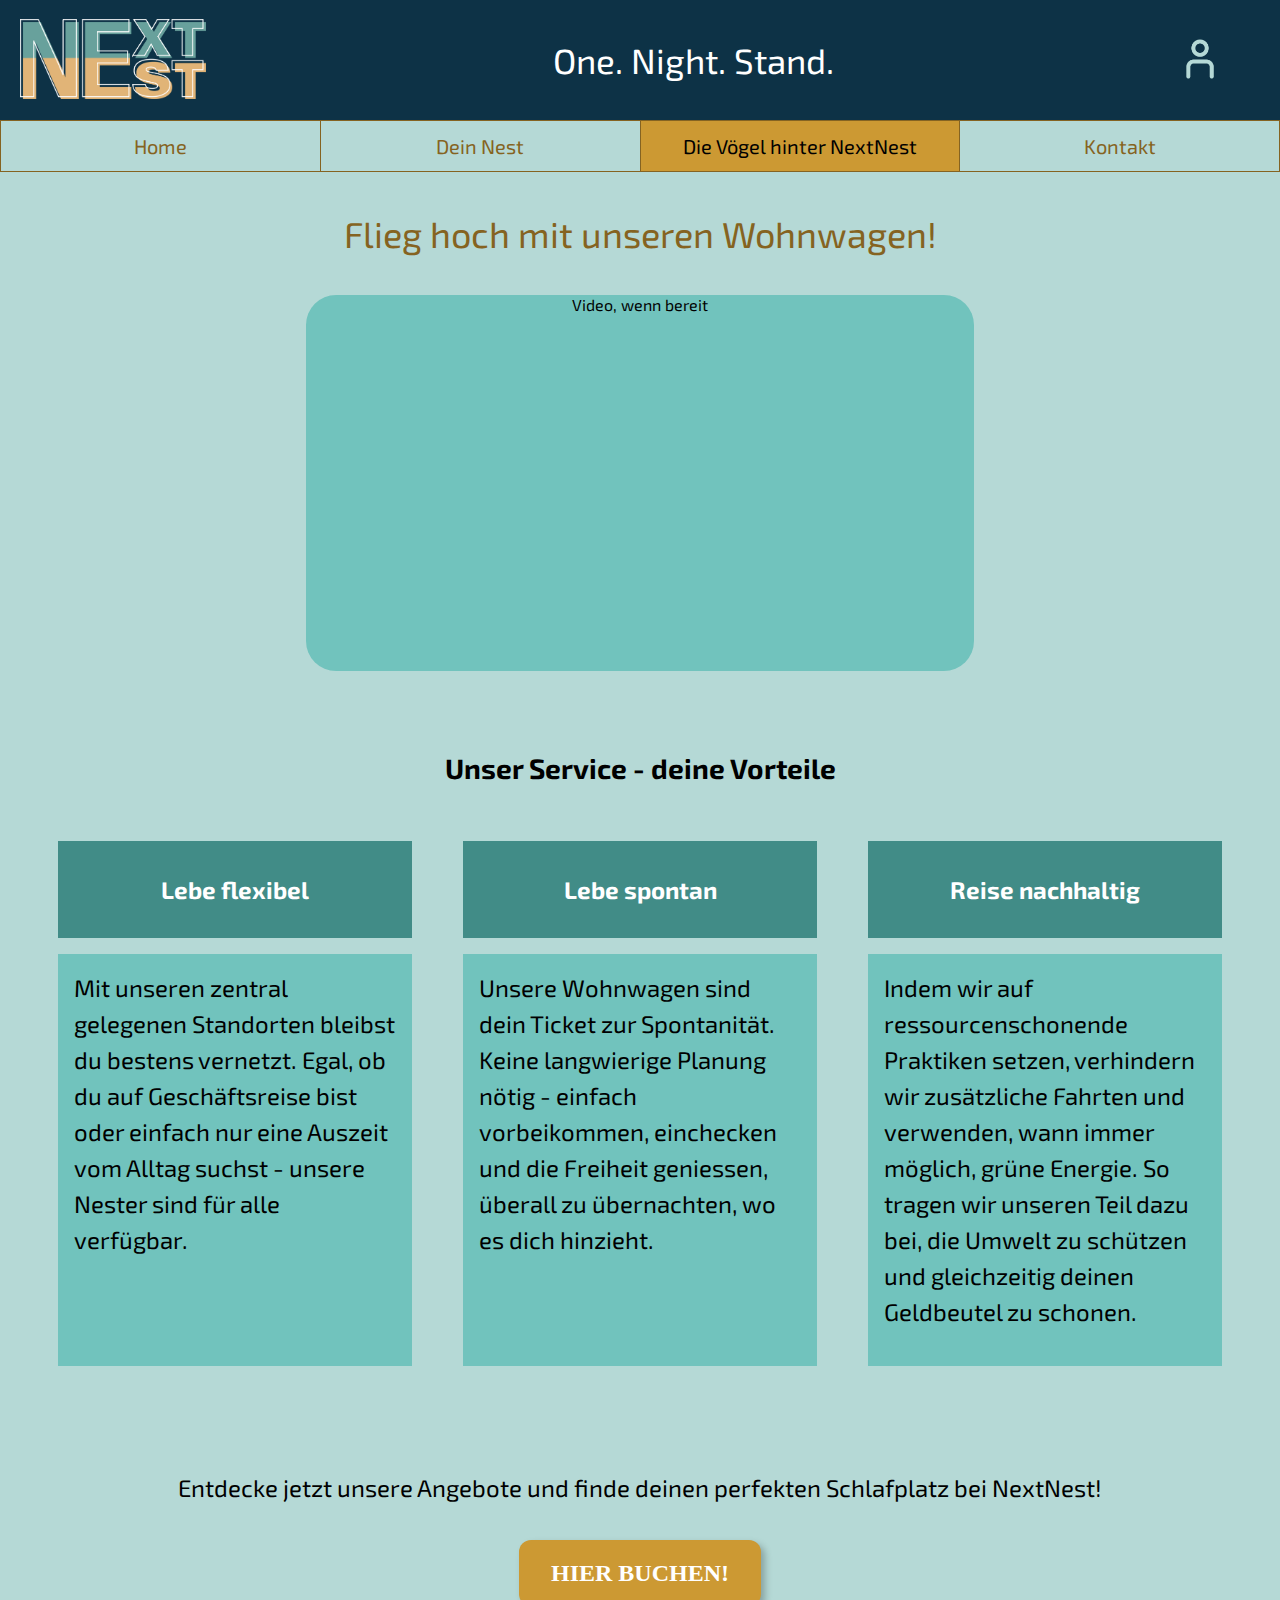
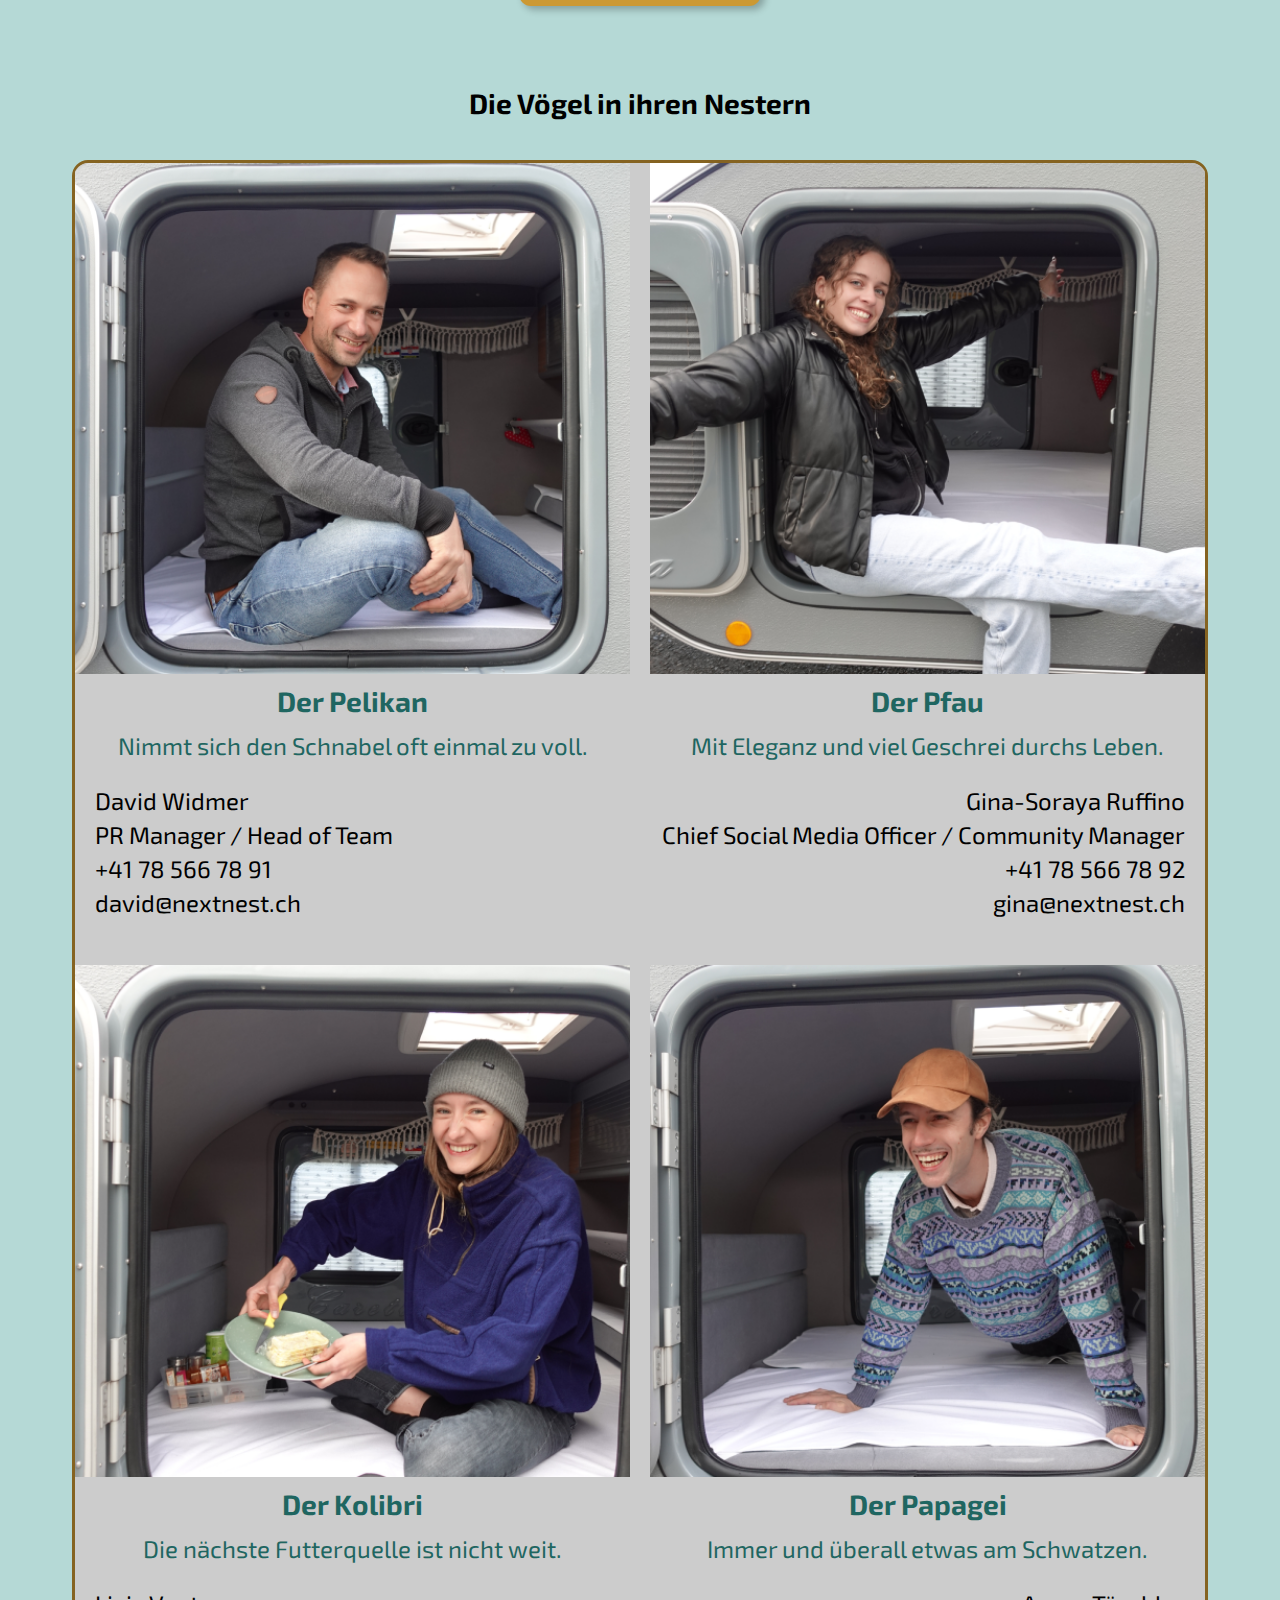
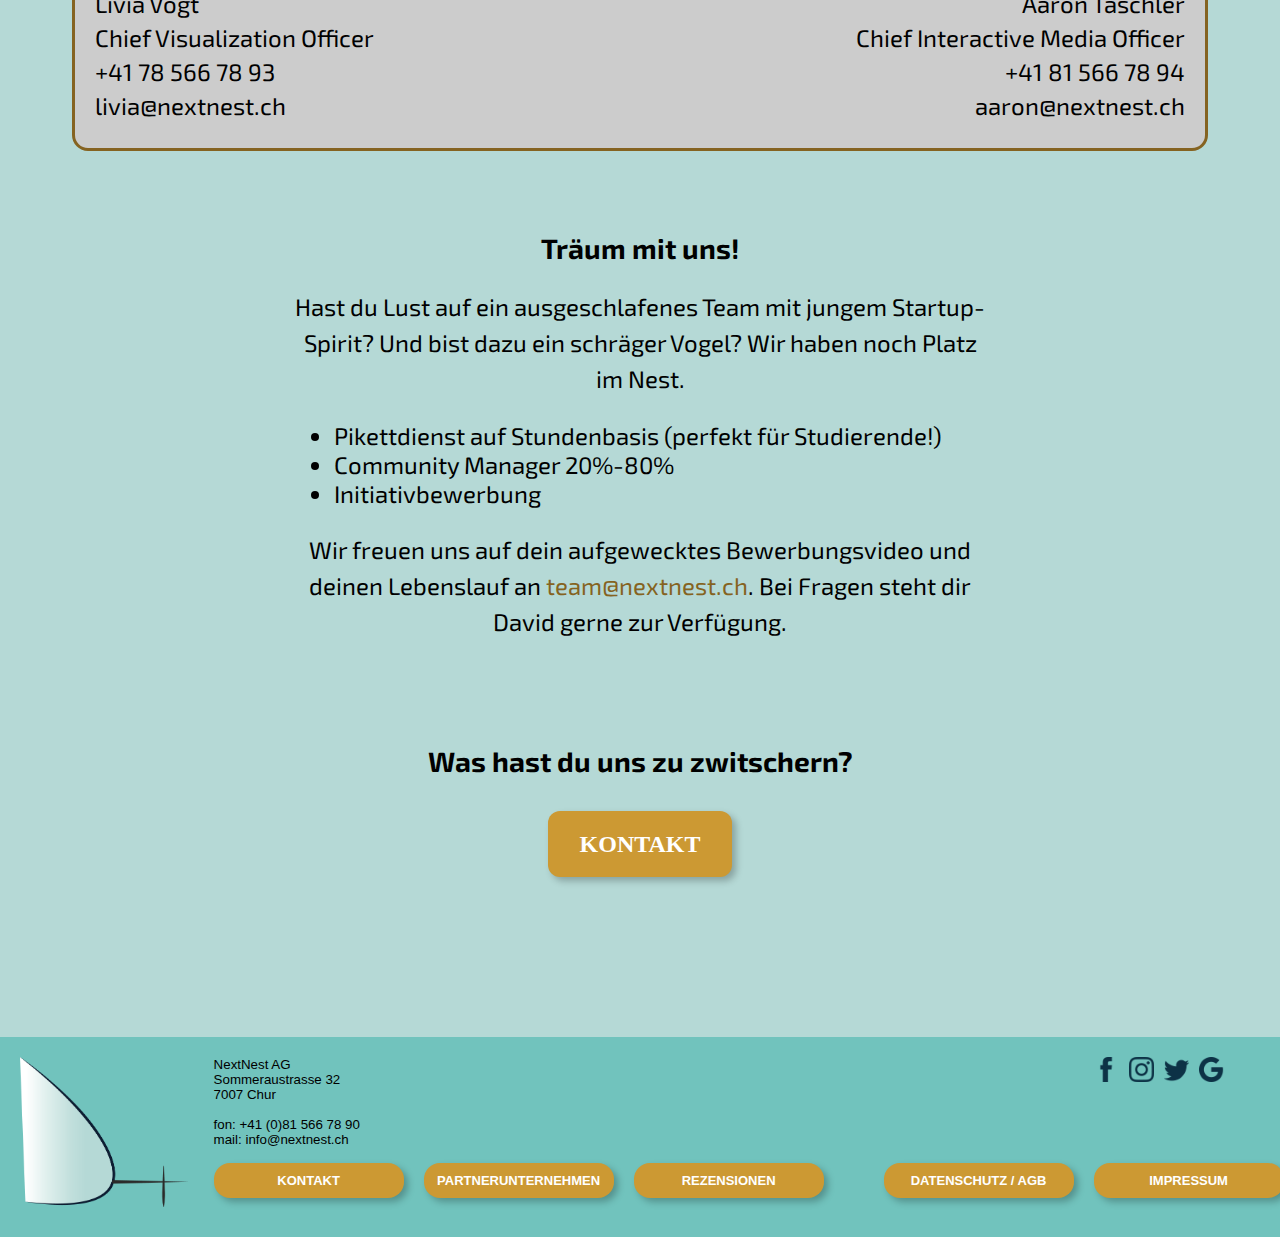
==== about-us.html @ e4b784ec "Seitenname geändert" ====
<!DOCTYPE html>
<html lang="de">
<head>
    <meta charset="UTF-8">
    <meta name="viewport" content="width=device-width, initial-scale=1.0">
    <meta name="description" content="Das sind wir, die Vögel hinter NextNest. Wir suchen dich! Werde Teil unseres Nests.">
    <title> NextNest | Die Vögel in ihren Nestern</title>
    <link rel="preconnect" href="https://fonts.googleapis.com">
    <link href="https://fonts.googleapis.com/css2?family=Exo+2:wght@400;700;900&display=swap" rel="stylesheet">
    <link rel="stylesheet" href="css/style_overall.css">
    <link rel="stylesheet" href="css/style_überuns.css">
</head>
<body>

    <div class="header_and_nav">
        <header>
            <div class="logo_header"><a link rel="logo_header" href="index.html"><img src="img/Logo_klein.png" alt="Logo" class="logo" height="80px"></a></div>
            <p class="header-text">One. Night. Stand.</p>
            <div class="admin"><a link rel="admin" href="error-page.html"><img src="img/admin.png" alt="admin" class="admin" height="40px"></a></div>
        </header>
        
        <nav class="table-container">
            <div class="table-cell"><a link rel="Home" href="index.html">Home</a></div>
            <div class="table-cell"><a link rel="Angebot" href="angebot.html">Dein Nest</a></div>
            <div class="table-cell aktuelleSeite"><a href="about-us.html">Die Vögel hinter NextNest</a></div>
            <div class="table-cell"><a href="kontakt.html">Kontakt</a></div>
        </nav>
    </div>
<main>

    <h1 class="main-title">Flieg hoch mit unseren Wohnwagen!</h1>
    <div class="box">Video, wenn bereit</div>
    <h2 class="second-title">Unser Service - deine Vorteile</h2>

    <div class="values">
        <div class="value-box">
            <div class="title-box"><h3>Lebe flexibel</h3></div>
            <div class="content-box"><p>Mit unseren zentral gelegenen Standorten bleibst du bestens vernetzt. Egal, ob du auf Geschäftsreise bist oder einfach nur eine Auszeit vom Alltag suchst - unsere Nester sind für alle verfügbar.</p></div>
        </div>
        
        <div class="value-box">
            <div class="title-box"><h3>Lebe spontan</h3></div>
            <div class="content-box"><p>Unsere Wohnwagen sind dein Ticket zur Spontanität. Keine langwierige Planung nötig - einfach vorbeikommen, einchecken und die Freiheit geniessen, überall zu übernachten, wo es dich hinzieht.</p></div>
        </div>

        <div class="value-box">
            <div class="title-box"><h3>Reise nachhaltig</h3></div>
            <div class="content-box"><p>Indem wir auf ressourcenschonende Praktiken setzen, verhindern wir zusätzliche Fahrten und verwenden, wann immer möglich, grüne Energie. So tragen wir unseren Teil dazu bei, die Umwelt zu schützen und gleichzeitig deinen Geldbeutel zu schonen.</p></div>
        </div>
    </div>

    <div class="CTA">
        <p>Entdecke jetzt unsere Angebote und finde deinen perfekten Schlafplatz bei NextNest!</p>
        <a link rel="Hier buchen" href="angebot.html" class="button_hier_buchen">HIER BUCHEN!</a>
    </div>

    <div class="title2"><h2>Die Vögel in ihren Nestern</h2></div>

    <div class="grosse_box">
        <div class="member_left">
            <div class="bild_member"><img src="img/DW.png" height="490px"></div>
            <div class="title_member"><h2>Der Pelikan</h2></div>
            <div class="claim_member"><p>Nimmt sich den Schnabel oft einmal zu voll.</p></div>
            <div class="contact-info">
                <p class="contact-name">David Widmer</p>
                <p class="contact-role">PR Manager / Head of Team</p>
                <p class="contact-phone">+41 78 566 78 91</p>
                <p class="contact-email">david@nextnest.ch</p>
            </div>
        </div>
        <div class="member_right">
            <div class="bild_member"><img src="img/GR.png" height="490px"></div>
            <div class="title_member"><h2>Der Pfau</h2></div>
            <div class="claim_member"><p>Mit Eleganz und viel Geschrei durchs Leben.</p></div>
            <div class="contact-info">
                <p class="contact-name">Gina-Soraya Ruffino</p>
                <p class="contact-role">Chief Social Media Officer / Community Manager</p>
                <p class="contact-phone">+41 78 566 78 92</p>
                <p class="contact-email">gina@nextnest.ch</p>
            </div>
        </div>
        <div class="member_left">
            <div class="bild_member"><img src="img/LV.png" height="490px"></div>
            <div class="title_member"><h2>Der Kolibri</h2></div>
            <div class="claim_member"><p>Die nächste Futterquelle ist nicht weit.</p></div>
            <div class="contact-info">
                <p class="contact-name">Livia Vogt</p>
                <p class="contact-role">Chief Visualization Officer</p>
                <p class="contact-phone">+41 78 566 78 93</p>
                <p class="contact-email">livia@nextnest.ch</p>
            </div>
        </div>
        <div class="member_right">
            <div class="bild_member"><img src="img/AT.png" height="490px"></div>
            <div class="title_member"><h2>Der Papagei</h2></div>
            <div class="claim_member"><p>Immer und überall etwas am Schwatzen.</p></div>
            <div class="contact-info">
                <p class="contact-name">Aaron Täschler</p>
                <p class="contact-role">Chief Interactive Media Officer</p>
                <p class="contact-phone">+41 81 566 78 94</p>
                <p class="contact-email">aaron@nextnest.ch</p>
            </div>
        </div>
    </div>

    <div class="title3"><h2>Träum mit uns!</h2></div>
    <div class="bewerbungstext">
        <p>Hast du Lust auf ein ausgeschlafenes Team mit jungem Startup-Spirit? Und bist dazu ein schräger Vogel? Wir haben noch Platz im Nest.</p>
        <ul>
            <li>Pikettdienst auf Stundenbasis (perfekt für Studierende!)</li>
            <li>Community Manager 20%-80%</li>
            <li>Initiativbewerbung</li>
        </ul>
        <p>Wir freuen uns auf dein aufgewecktes Bewerbungsvideo und deinen Lebenslauf an <a href="mailto:team@nextnest.ch">team@nextnest.ch</a>. Bei Fragen steht dir David gerne zur Verfügung.</p>
    </div>

    <div class="kontakt">
        <h2>Was hast du uns zu zwitschern?</h2>
        <a link rel="Kontakt" href="kontakt.html" class="button_kontakt">KONTAKT</a>
    </div>
</main>

<footer>
    <div class="footer-content">
      <img src="img/Logo_symbolonly.png" alt="Footer Logo" class="footer-logo" height="150px">
      <div class="address">
        NextNest AG<br>
        Sommeraustrasse 32<br>
        7007 Chur<br>
        <br>
        fon: +41 (0)81 566 78 90<br>
        mail: info@nextnest.ch
      </div>
      <div class="icons-container">
        <div class="icon"><img src="img/Facebook.png" alt="Facebook" height="25px"></div>
        <div class="icon"><img src="img/Instagram.png" alt="Instagram" height="25px"></div>
        <div class="icon"><img src="img/Twitter.png" alt="Twitter" height="25px"></div>
        <div class="icon"><img src="img/Google.png" alt="Google" height="25px"></div>
      </div>
      <a href="kontakt.html" class="link-box1">KONTAKT</a>
      <a href="error-page.html"div class="link-box2">PARTNERUNTERNEHMEN</a>
      <a href="error-page.html"div class="link-box3">REZENSIONEN</a>
      <a href="error-page.html"div class="link-box4">DATENSCHUTZ / AGB</a>
      <a href="impressum.html"div class="link-box5">IMPRESSUM</a>
    </div>  
  </footer>

</body> 
</html>
---- css/style_overall.css ----
:root {
    --main-color-background: rgb(181, 217, 214);
    --darkbrown: rgb(133, 99, 33);
    --green: #418C87;
    --light2: rgb(113, 195, 189);
    --golden: rgb(204, 153, 51);
    --green1: #1F6661;
}

*{
    font-family: 'Exo 2', sans-serif;
}

a{
  text-decoration: none;
  color: rgb(0, 0, 0);
}

body {
    font-family: 'Exo 2', sans-serif;
    background-color: var(--main-color-background);
    margin: 0;
}

header {
    background-color: #0D3246;
    width: 100%;
    box-sizing: border-box;
    height: 90px;
    display: flex;
    justify-content: space-between;
    align-items: center;
    padding-left: 20px;
    padding-right: 0px;
  }
  
  @media (min-width: 1200px){
      
    header {
      height: 120px;
    }
  }
  
    .header_and_nav{
      position: sticky;
      top: 0;
      z-index: 100;
  }
  
  .logo{
      scale: 0.7;
      margin-left: -10vw;
  }
  
  @media (min-width: 1200px){
      .logo{
          scale: 1;
          margin-left: 0vw;
      }
  }
  
  nav{
      background-color: var(--main-color-background);
  }
  
  .admin{
    scale: 0.7;
    margin-right: 0;
  }
  
  @media (min-width: 1200px){
      
    .admin{
      scale: 1;
      margin-right: 30px;
    }
  }
  
  .table-container {
    border: 1px solid #856321;
    margin-top: 0px;
    display: flex;
    height: 40px;
  }
  
  @media (min-width: 1200px){
      
  .table-container {
      height: 50px;
    }
  }
  
    .table-cell {
      flex: 1;
      color: #856321;
      display: flex;
      align-items: center;
      justify-content: center;
      font-size: 16px;
      border-right: 1px solid #856321;
      border-bottom: 1px solid 856321;
    }
  
    .table-cell:nth-child(3) {
      font-size: 12px;
      text-align: center;
    }

    .table-cell a{
      text-decoration: none;
      color: #856321;
    }

    .aktuelleSeite a{
      color: black;
    }
  
  @media (min-width: 1200px){
    
    .table-cell {
      flex: 1;
      color: #856321;
      display: flex;
      align-items: center;
      justify-content: center;
      font-size: 20px;
      border-right: 1px solid #856321;
      border-bottom: 1px solid 856321;
    }
  
    .table-cell:nth-child(3) {
      font-size: 20px;
    }
  }
    .aktuelleSeite{
      background: var(--golden, #C93);
      color: black;
  }
  
    .table-cell:last-child {
      border-right: none;
    }
  
  .header-text {
    color: white;
    font-size: 24px;
    text-align: center;
  }
  
  @media (min-width: 1200px){
    
    .header-text {
      font-size: 35px;
    }
  }
  
    .table-cell:hover{
      background: var(--golden, #C93);
    }
  
    .table-cell:hover a{
      color: black;
    }

    footer {
        background-color: #71C3BD;
        padding: 20px;
        color: black;
        height: 100px;
        margin-top: 80px;
      }
    
      .footer-content {
        display: grid;
        grid-template-columns: 45% 35% 20%;
        grid-template-rows: 33px 33px 33px;
        gap: 5px;
        width: 100%;
      }
    
      .footer-logo{
        display: none;
      }
    
      .address {
        display: none;
      }
    
      .icons-container {
        grid-column: 3 / 4;
        display: flex;
        justify-content: left;
        align-items: start;
      }
    
      .icon {
        margin-right: -8px;
        scale: 0.5;
      }
    
      .link-box1, .link-box2, .link-box3, .link-box4, .link-box5 {
        display: flex;
        position: relative;
        justify-content: left;
        color: black;
        font-weight: normal;
        font-size: 10px;
      }
    
      .link-box1 {
        grid-row: 1 / 2;
        grid-column: 1 / 2;
      }
    
      .link-box2 {
        grid-row: 2 / 3;
        grid-column: 1 / 2;
      }
    
      .link-box3 {
        grid-row: 3 / 4;
        grid-column: 1 / 2;
      }
    
      .link-box4 {
        grid-row: 1 / 2;
        grid-column: 2 / 3;
      }
    
      .link-box5 {
        grid-row: 2 / 3;
        grid-column: 2 / 3;
      }
    
    @media (min-width: 1200px){
    
      footer {
        background-color: #71C3BD;
        padding: 20px;
        color: black;
        width: 100%;
        box-sizing: border-box;
        height: 200px;
      }
    
      .footer-content {
        display: grid;
        grid-template-columns: 14% 1fr 1fr 1fr 1fr 1fr 1fr 1fr;
        gap: 20px;
        width: 100%;
        margin-right: 1%;
      }
    
      .footer-logo{
        display: block;
        grid-row: 1 / 3;
      }
    
      .address {
        display: block;
        font-family: 'Lucida Sans', 'Lucida Sans Regular', 'Lucida Grande', 'Lucida Sans Unicode', Geneva, Verdana, sans-serif;
        font-size: smaller;
      }
    
      .icons-container {
        grid-column: 8 / 9;
        display: flex;
        justify-content: left;
        align-items: flex-start;
      }
    
      .icon {
        scale: 1;
        margin-right: 10px;
      }
    
      .link-box1, .link-box2, .link-box3, .link-box4, .link-box5 {
        width: 190px;
        height: 35px; 
        display: flex;
        position: relative;
        align-items: center;
        justify-content: center;
        color: white;
        font-family: Verdana, Geneva, Tahoma, sans-serif;
        font-weight: bold;
        font-size: small;
        border-radius: 16px;
        background: var(--golden, #C93);
        box-shadow: 4px 4px 7px 0px rgba(0, 0, 0, 0.25);
      }
    
      .link-box1 {
        grid-row: 3 / 4;
        grid-column: 2 / 3;
      }
    
      .link-box2 {
        grid-row: 3 / 4;
        grid-column: 3 / 4;
      }
    
      .link-box3 {
        grid-row: 3 / 4;
        grid-column: 4 / 5;
      }
    
      .link-box4 {
        grid-row: 3 / 4;
        grid-column: 7 / 8;
      }
    
      .link-box5 {
        grid-row: 3 / 4;
        grid-column: 8 / 9;
      }
    }
---- css/style_überuns.css ----
main{
  padding: 0 3vw 0 3vw;
}

main a{
  text-decoration: none;
}

h1 {
    font-family: 'Exo 2', sans-serif;
    font-size: 36px;
    font-weight: 400;
    color: var(--darkbrown);
    text-align: center;
    margin-top: 40px;
}

h2 {
    margin-top: 80px;
    font-size: 28px;
    font-weight: 700;
    text-align: center;
}

h3{
    font-size: 24px;
    font-weight: 700;
    text-align: center;
}

p {
  text-align: center;
  font-size: 24px;
  font-weight: 400;
  line-height: 150%;
}

.box {
  width: auto;
  height: 150px;
  border-radius: 30px;
  background-color: var(--light2);
  text-align: center;
  margin: 40px auto 40px auto;
}

@media (min-width: 1200px){

.box {
    width: 668px;
    height: 376px;
    text-align: center;
    margin: 40px auto 40px auto;
  }
}

.values {
  display: flex;
  flex-direction: column;
  margin: 40px auto 0 auto;
  justify-content: center;
}

@media (min-width: 1200px){

  .values {
    display: flex;
    flex-direction: row;
  }
}

.value-box {
  display: flex;
  flex-direction: column;
  margin: 0 2vw 0 2vw;
}

.title-box {
    margin-top: 16px;
    margin-bottom: 16px;
    padding: 10px;

    background-color: var(--green);
    color: white;
}

.content-box {
  width: auto;
  height: auto;
  padding: 16px;
  background-color:var(--light2);
}

.content-box p {
  font-size: 20px;
}

@media (min-width: 1200px){

  .content-box {
    width: 322px;
    height: 380px;
  }

  .content-box p {
    font-size: 24px;
  }
}

  .content-box p {
    text-align: left;
    margin-top: 0;
  }
  .CTA {
    display: flex;
    flex-direction: column;
    justify-content: center;
    margin-top: 40px;
    justify-content: center;
  }

@media (min-width: 1200px){

  .CTA {
    margin-top: 80px;
  }
}

  .button_hier_buchen{
    background-color: rgba(204, 153, 51, 1);
    box-shadow: 4px 4px 7px 0px rgba(0, 0, 0, 0.25);
    color: white;
    font-family: Verdana;
    text-align: center;
    display: inline-block;
    margin: 10px auto 0 auto;
    /*float: right;*/
    
    padding: 15px 32px;
    transition-duration: 0.4s;
    border-radius: 12px;
    font-size: 24px;
    font-weight: 700;
    line-height: 36px; /* 150% */
  }

.button_hier_buchen:hover{
    background-color: rgba(13, 29, 50, 1);
}

  .title2 {
    margin-top: 80px;
  }

  .grosse_box {
    position: relative;
    display: flex;
    flex-direction: column;
    margin: 40px auto 0 auto;
    width: auto;
    border-radius: 16px;
    border: 3px solid var(--darkbrown);
    background: rgba(204, 204, 204, 1);
  }

@media (min-width: 1200px){
  .grosse_box {
    position: relative;
    display: grid;
    grid-template-columns: 1fr 1fr;
    gap: 20px;
    width: 1130px;
  }
}

.member_left {
  align-items: left;
}

.member_right {
  align-items: right;
}

.member_left, .member_right {
  display: flex;
  flex-direction: column;
}

.member_left p{
  text-align: left
}

.member_right p{
  text-align: right
}

.bild_member img {
  object-fit: cover;
  width: 100%;
  height: 100%;
  border-radius: 16px;
}

@media (min-width: 1200px){
  
  .member_left .bild_member img {
    margin-left: 0;
    border-radius: 0;
  }

  .member_right .bild_member img {
    text-align: right;
    border-radius: 0;
  }
}

.title_member h2{

  font-size: 24px;
  font-weight: 700;
  text-align: center;

  color: var(--green1);
  margin:10px auto 10px auto;
}

.claim_member p {
  font-size: 20px;
  text-align: center;
  color: var(--green1);
  margin:0 auto 10px auto;
}

@media (min-width: 1200px){

  .title_member h2{
    font-size: 28px;
  }

  .claim_member p {
    font-size: 24px;
  }
}

.contact-info {
  margin: 5px auto auto 20px;
}

.contact-info p {
  font-size: 18px;
  margin: 6px auto 6px auto;
  line-height: auto;
  text-align: left;
}

.contact-info .contact-email{
  margin-bottom: 30px;
}

@media(min-width: 1200px){

  .contact-info p {
    font-size: 24px;
    line-height: 100%;
    margin: 10px auto 10px auto;
  }

  .member_right .contact-info {
    margin: 5px 20px auto auto;
  }

  .member_right .contact-info p {
    line-height: 100%;
    text-align: right;
    margin: 10px auto 10px auto;
  }
}

.bewerbungstext p{
  padding: 0 3vw 0 3vw;
}

.bewerbungstext ul{
  margin: auto auto auto 3vw;
  font-size: 20px;
}

@media (min-width:1200px){

  .bewerbungstext p {
    padding: 0 20vw 0 20vw;
  }

  .bewerbungstext ul{
    margin: auto auto auto 20vw;
    font-size: 24px;
  }
}

.bewerbungstext a{
  color: var(--darkbrown);
}

.kontakt{
  display: flex;
  flex-direction: column;
  justify-content: center;
  justify-content: center;
}

.button_kontakt{
  background-color: rgba(204, 153, 51, 1);
  box-shadow: 4px 4px 7px 0px rgba(0, 0, 0, 0.25);
  color: white;
  font-family: Verdana;
  text-align: center;
  display: inline-block;
  margin: 10px auto 80px auto;
  /*float: right;*/
  
  padding: 15px 32px;
  transition-duration: 0.4s;
  border-radius: 12px;
  font-size: 24px;
  font-weight: 700;
  line-height: 36px; /* 150% */
}

.button_kontakt:hover {
  background-color: rgba(13, 29, 50, 1);
}
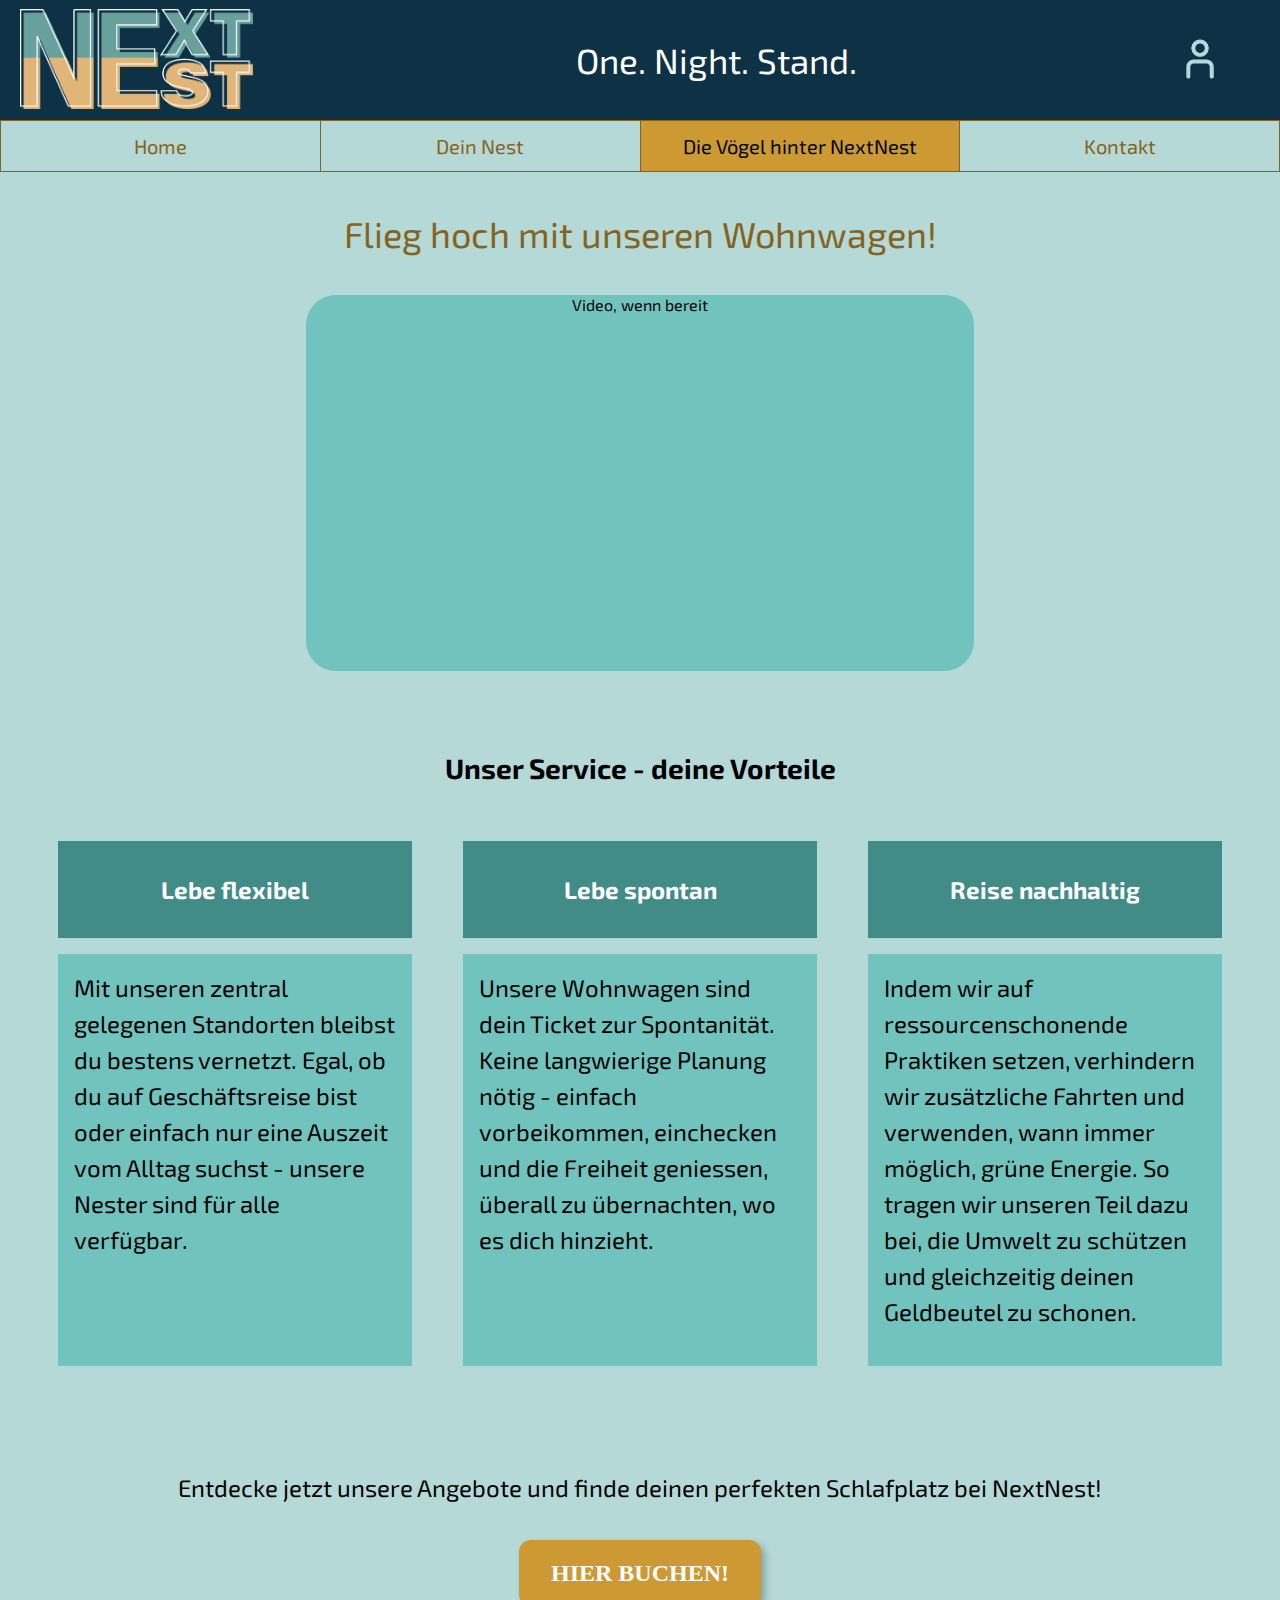
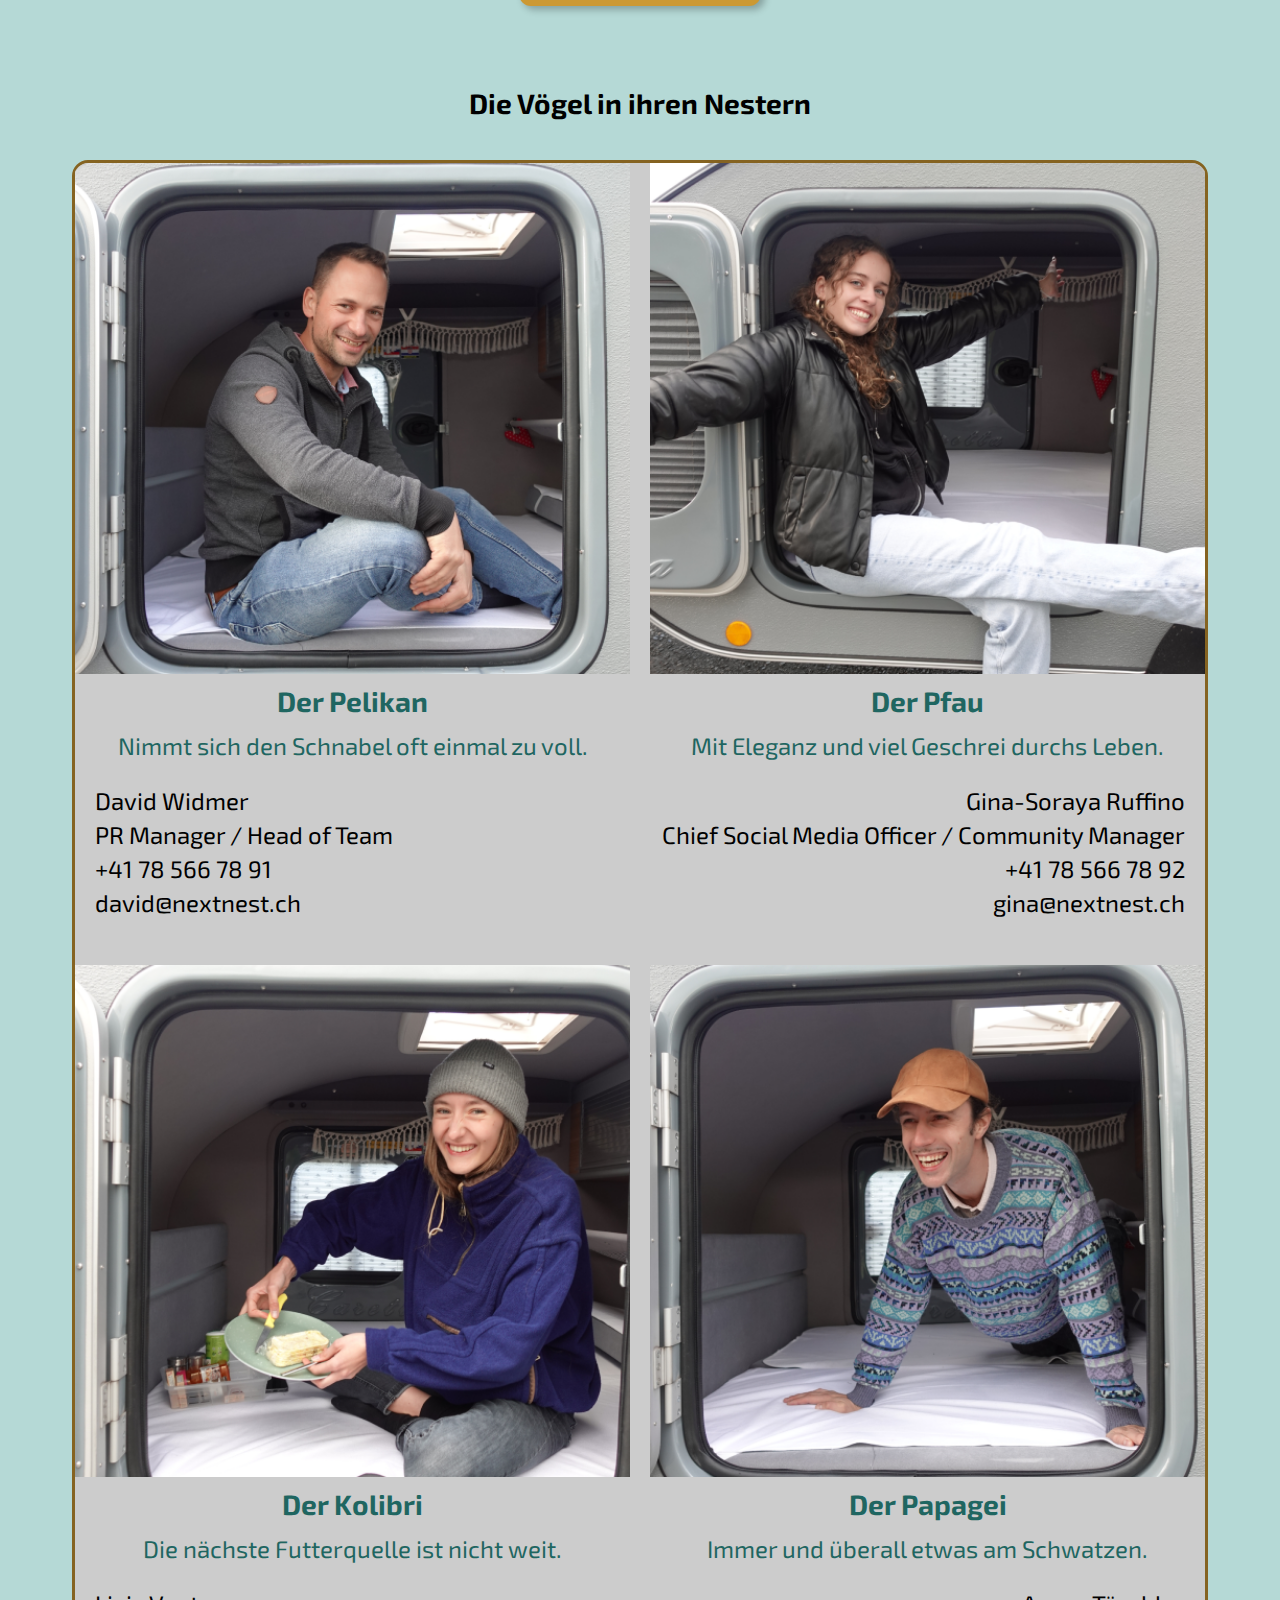
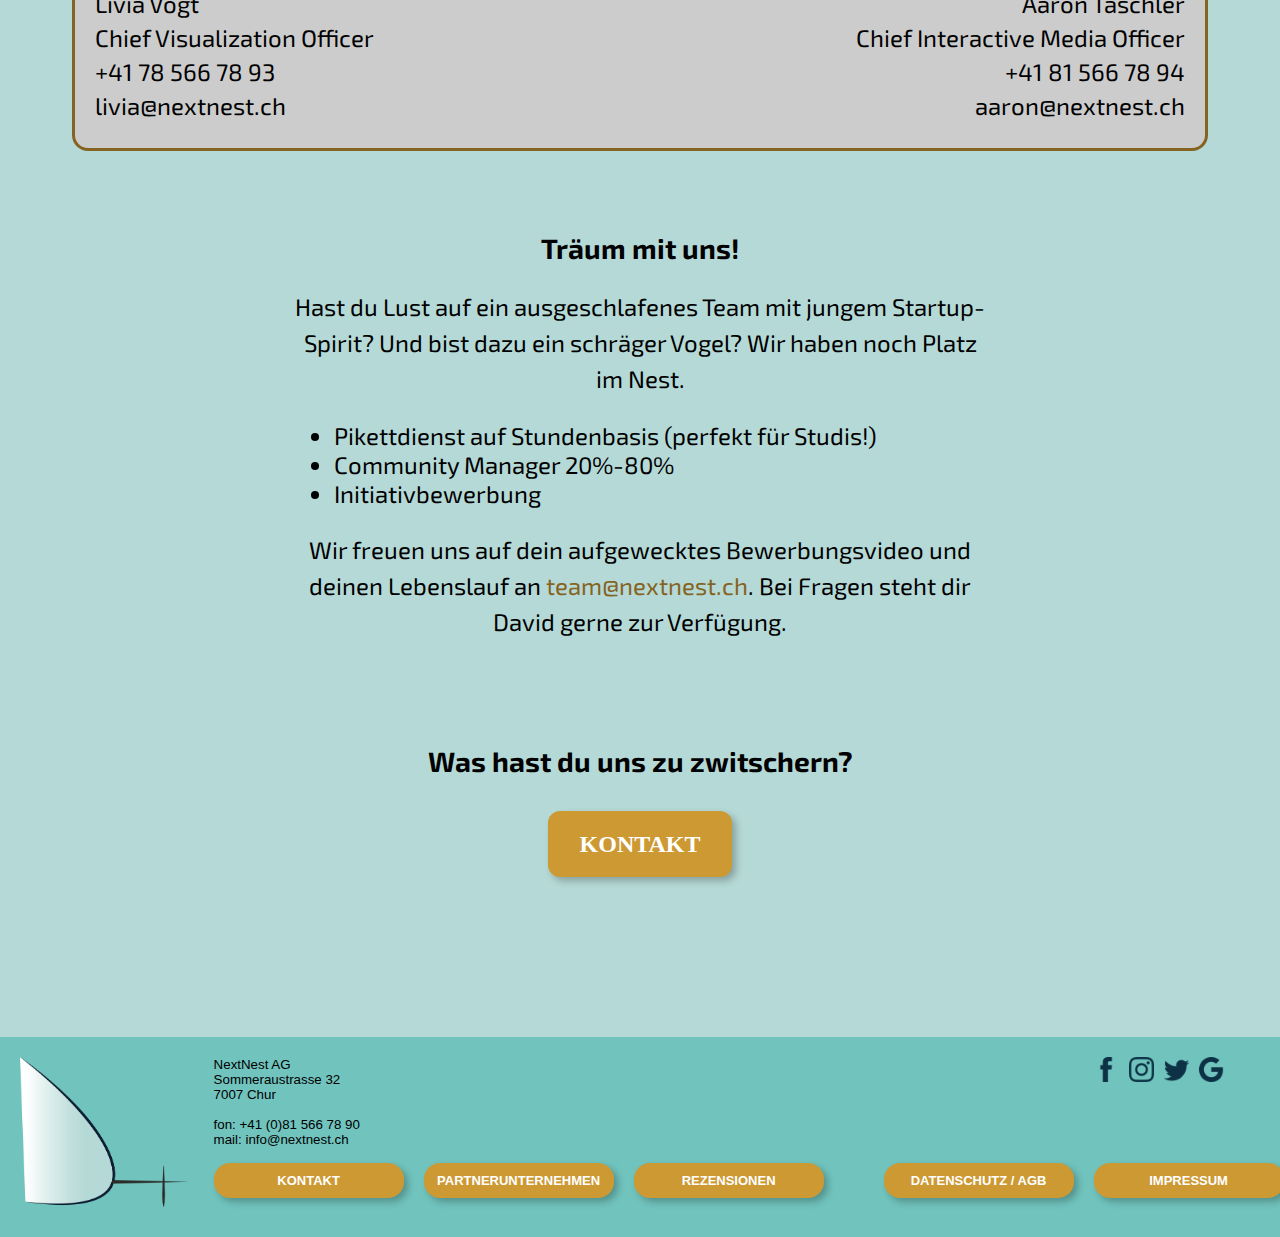
==== commit 524e9e71: "kleine Anpassungen" ====
--- a/about-us.html
+++ b/about-us.html
@@ -107,7 +107,7 @@
     <div class="bewerbungstext">
         <p>Hast du Lust auf ein ausgeschlafenes Team mit jungem Startup-Spirit? Und bist dazu ein schräger Vogel? Wir haben noch Platz im Nest.</p>
         <ul>
-            <li>Pikettdienst auf Stundenbasis (perfekt für Studierende!)</li>
+            <li>Pikettdienst auf Stundenbasis (perfekt für Studis!)</li>
             <li>Community Manager 20%-80%</li>
             <li>Initiativbewerbung</li>
         </ul>
@@ -147,3 +147,4 @@
 
 </body> 
 </html>
+ --- a/css/style_overall.css
+++ b/css/style_overall.css
@@ -29,15 +29,16 @@
     height: 90px;
     display: flex;
     justify-content: space-between;
+    gap: 20px;
     align-items: center;
-    padding-left: 20px;
-    padding-right: 0px;
+    padding: 10px 0 10px 10px;
   }
   
   @media (min-width: 1200px){
       
     header {
       height: 120px;
+      padding: 0 0 0 20px;
     }
   }
   
@@ -48,13 +49,13 @@
   }
   
   .logo{
-      scale: 0.7;
-      margin-left: -10vw;
+      object-fit: cover;
+      height: 70px;
   }
   
   @media (min-width: 1200px){
       .logo{
-          scale: 1;
+          height: 100px;
           margin-left: 0vw;
       }
   }
@@ -90,7 +91,7 @@
     }
   }
   
-    .table-cell {
+    .table-cell { 
       flex: 1;
       color: #856321;
       display: flex;
@@ -106,9 +107,15 @@
       text-align: center;
     }
 
-    .table-cell a{
+    .table-cell a{ 
       text-decoration: none;
       color: #856321;
+      width: 100%;
+      height: 100%;
+      display: flex;
+      align-items: center;
+      justify-content: center;
+      text-align: center;
     }
 
     .aktuelleSeite a{
--- a/css/style_überuns.css
+++ b/css/style_überuns.css
@@ -228,7 +228,7 @@
   font-size: 20px;
   text-align: center;
   color: var(--green1);
-  margin:0 auto 10px auto;
+  margin:0 2vw 10px 2vw;
 }
 
 @media (min-width: 1200px){
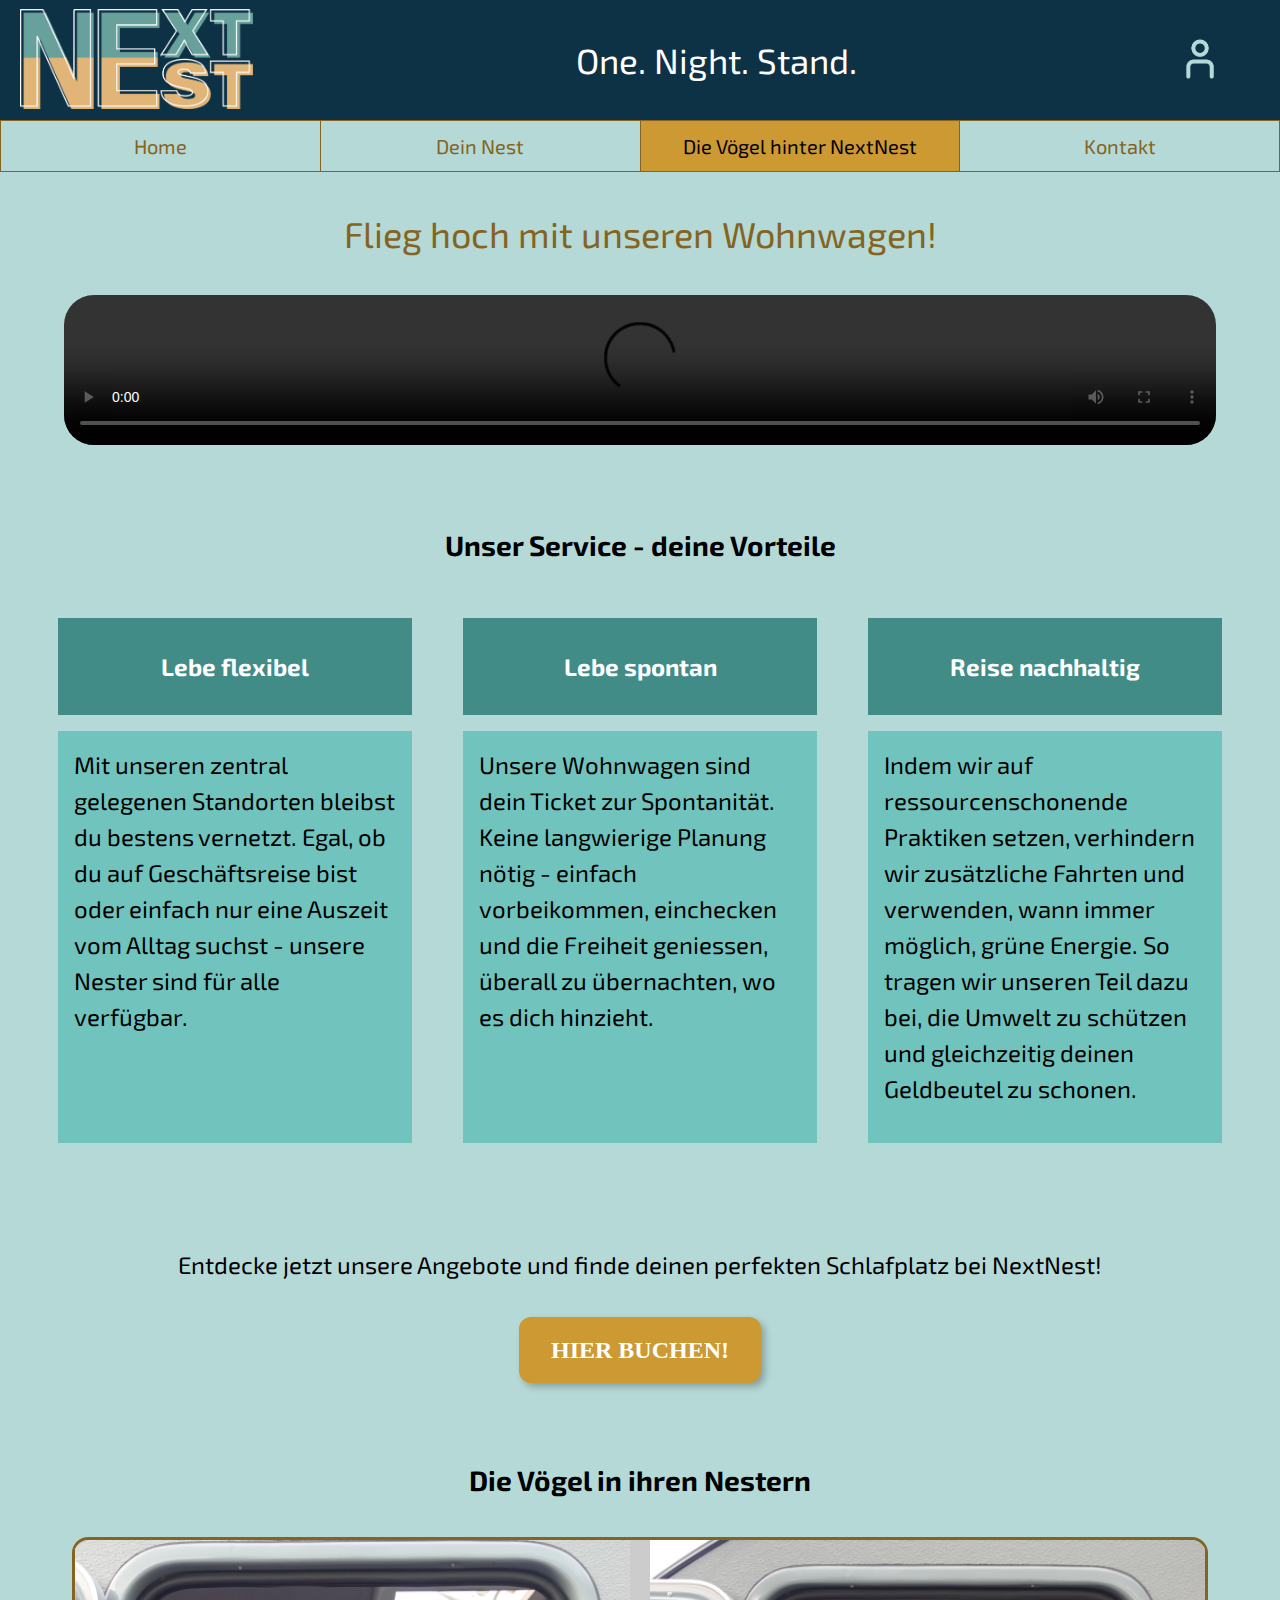
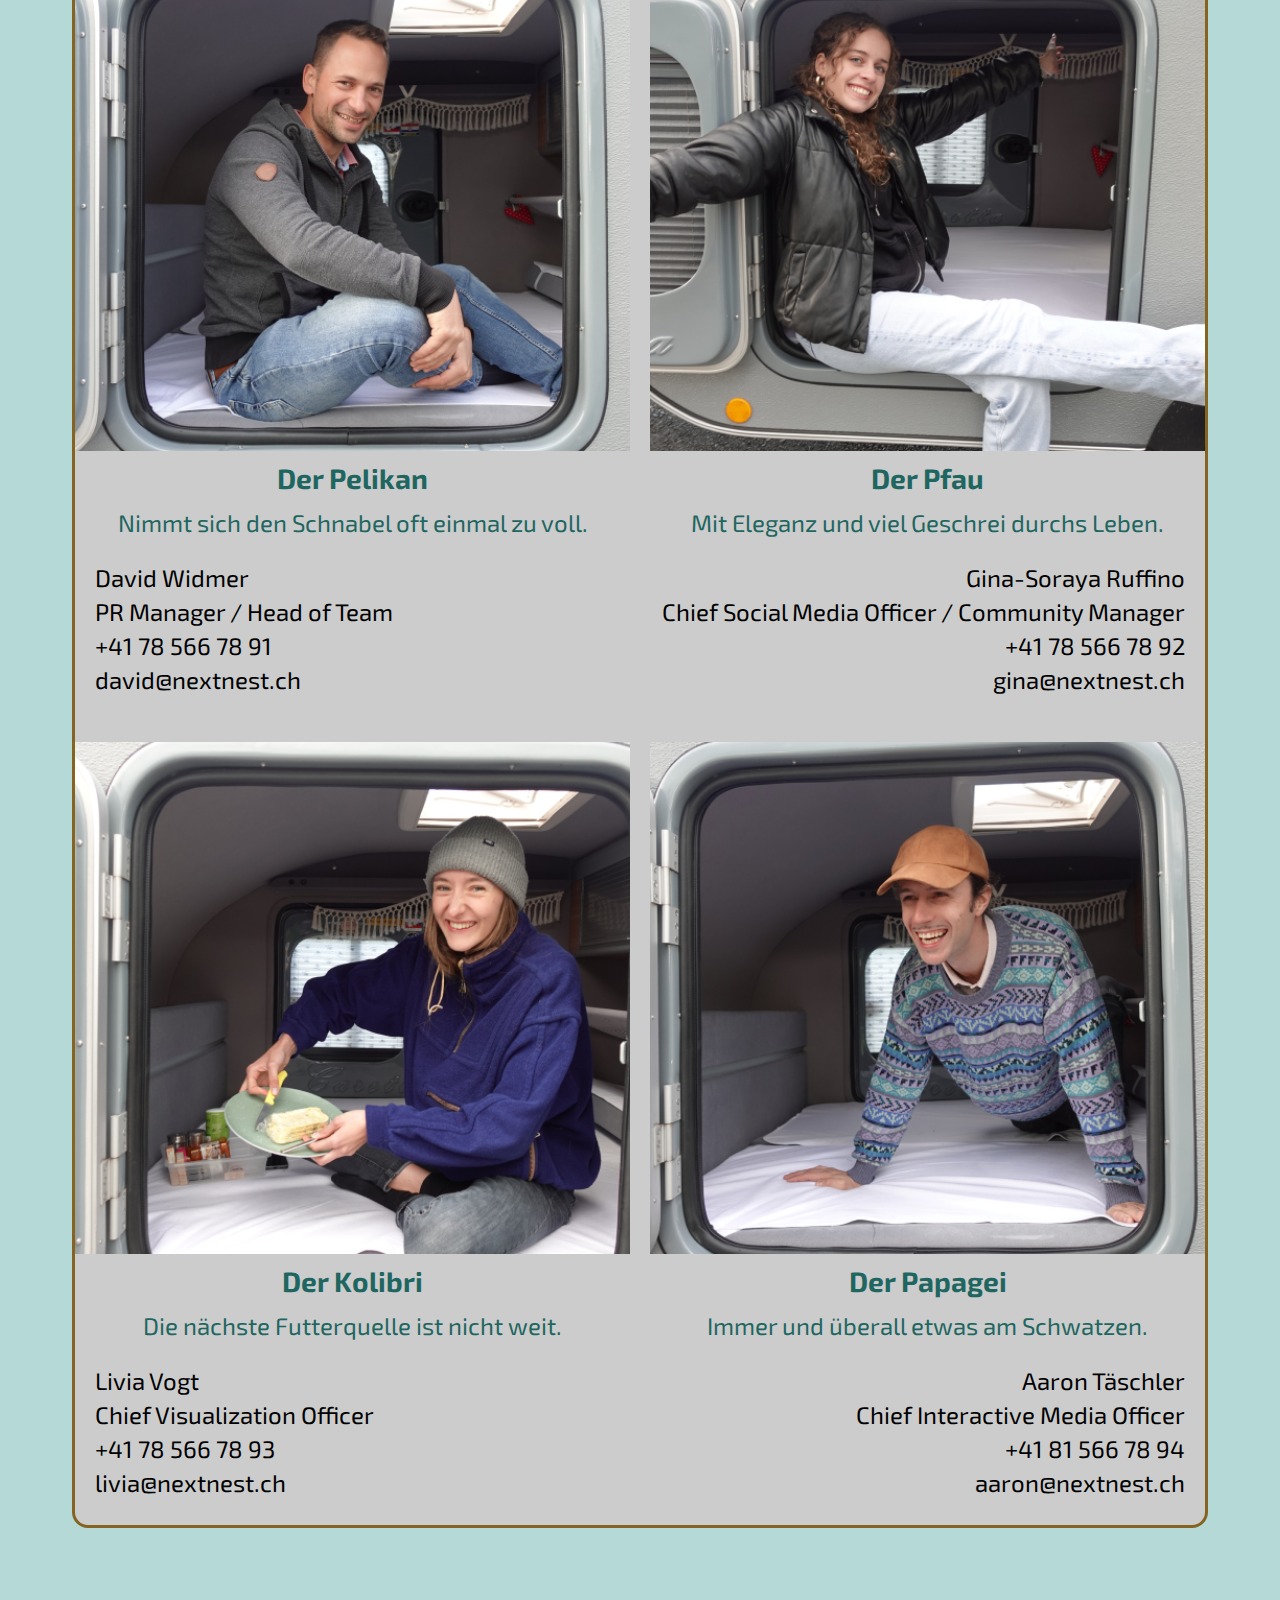
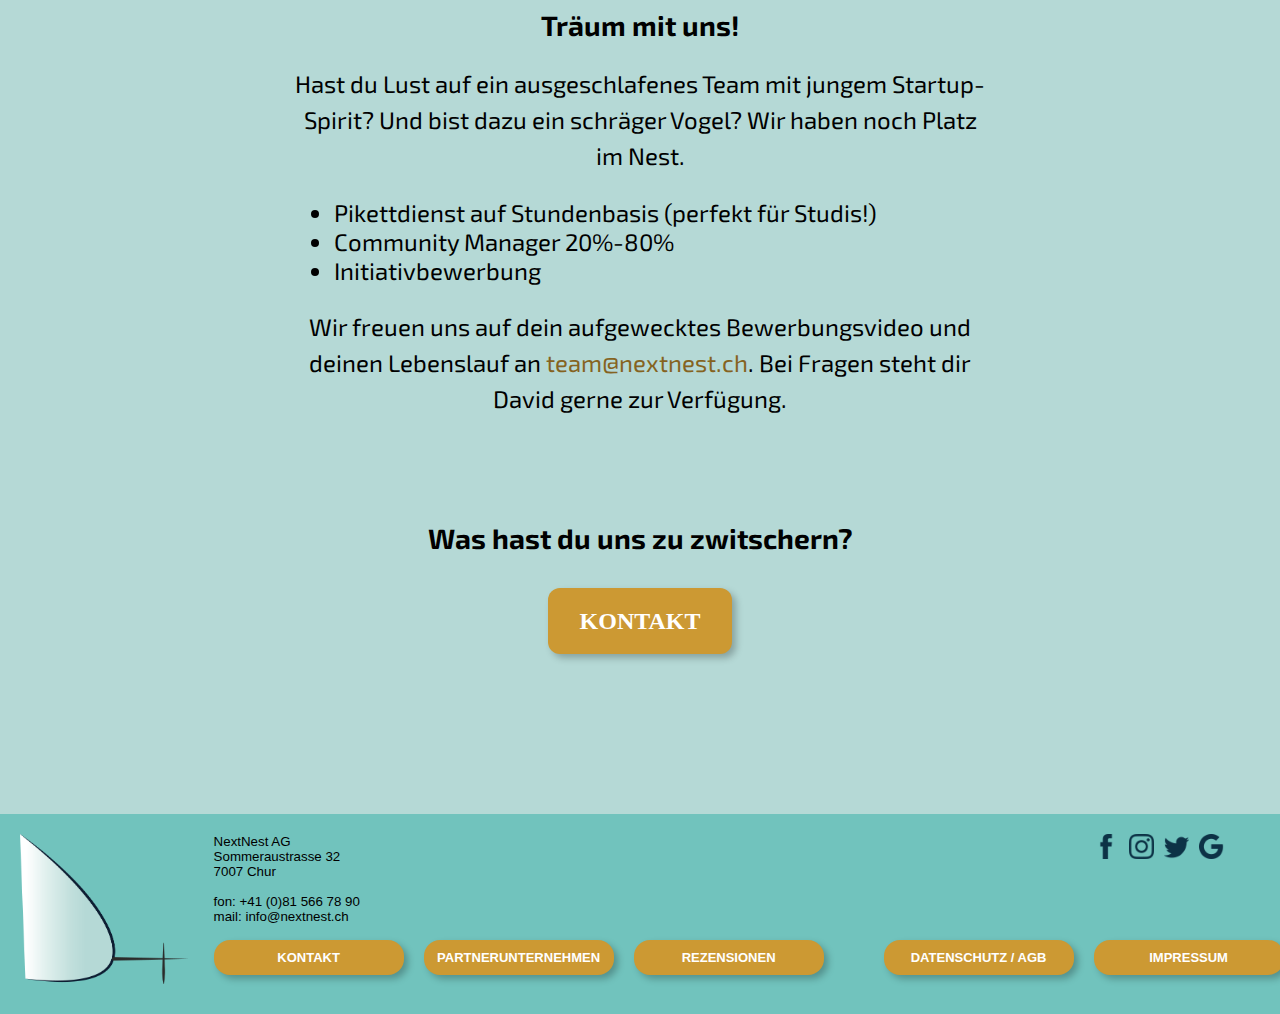
==== commit 1c754c8b: "Imagefilm eingefügt" ====
--- a/about-us.html
+++ b/about-us.html
@@ -29,7 +29,7 @@
 <main>
 
     <h1 class="main-title">Flieg hoch mit unseren Wohnwagen!</h1>
-    <div class="box">Video, wenn bereit</div>
+    <div class="box"><video src="img/Imagefilm NextNest.mp4" class="imagefilm" height="376px" type="mp4" controls></video></div>
     <h2 class="second-title">Unser Service - deine Vorteile</h2>
 
     <div class="values">
--- a/css/style_überuns.css
+++ b/css/style_überuns.css
@@ -37,21 +37,33 @@
 
 .box {
   width: auto;
-  height: 150px;
+  height: auto;
   border-radius: 30px;
-  background-color: var(--light2);
   text-align: center;
   margin: 40px auto 40px auto;
 }
 
+.imagefilm{
+  object-fit: cover;
+  border-radius: 30px;
+  width: 94vw;
+  height: auto;
+}
+
 @media (min-width: 1200px){
 
 .box {
-    width: 668px;
-    height: 376px;
+    width: 90vw;
+    height: auto;
     text-align: center;
     margin: 40px auto 40px auto;
   }
+
+.imagefilm{
+  object-fit: cover;
+  height: auto;
+  width: 90vw;
+}
 }
 
 .values {
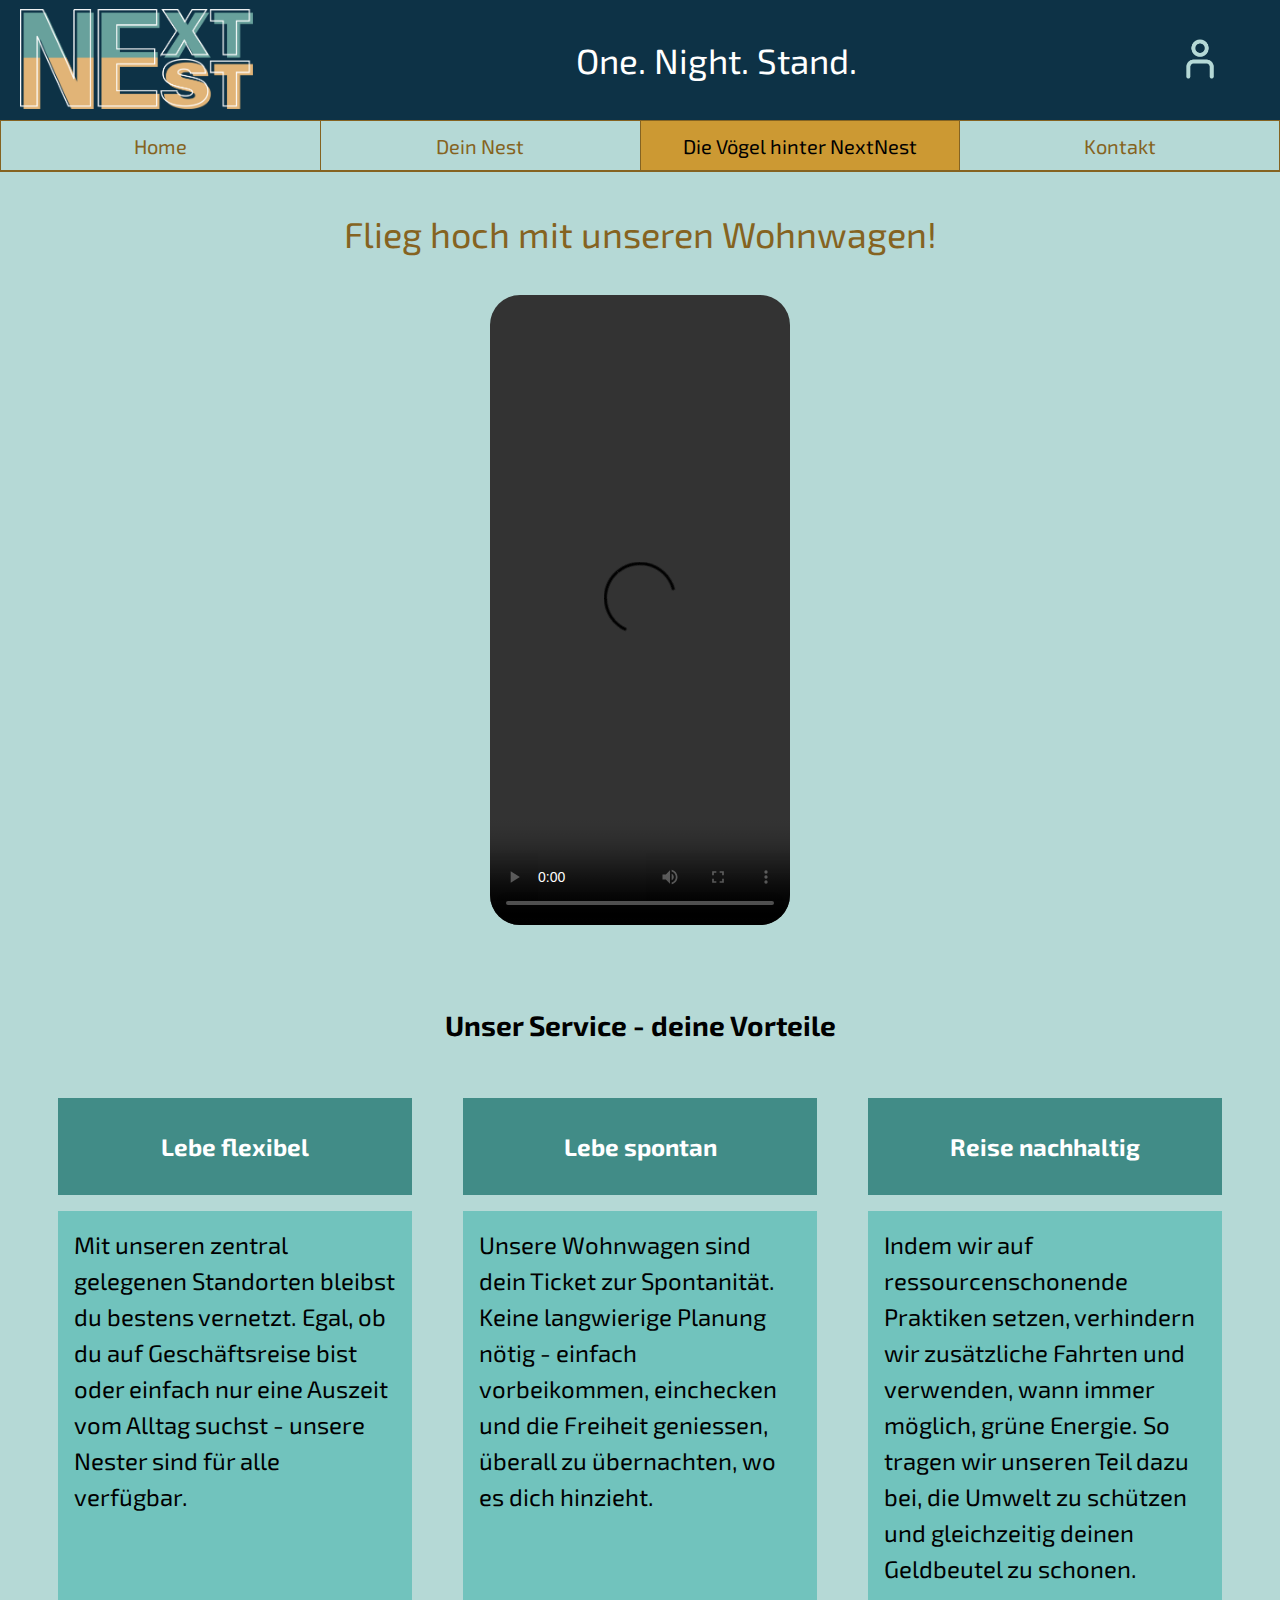
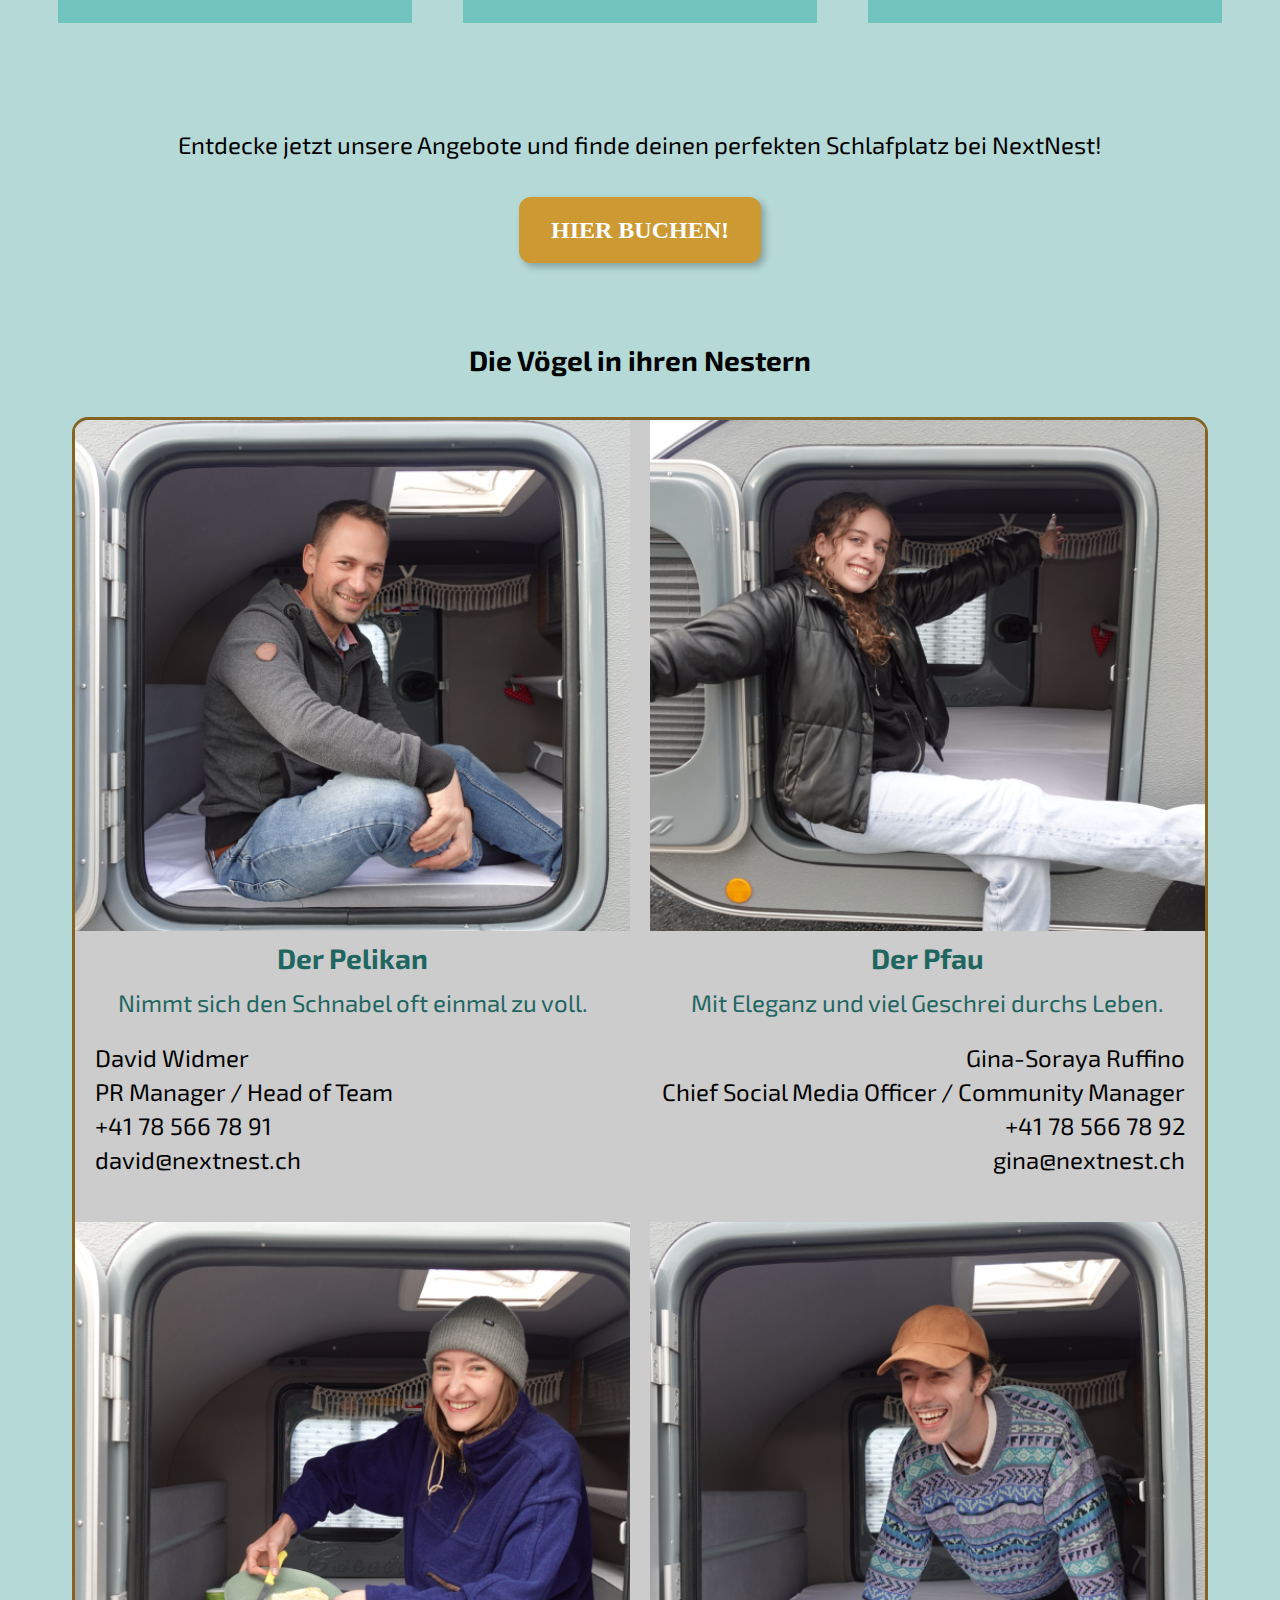
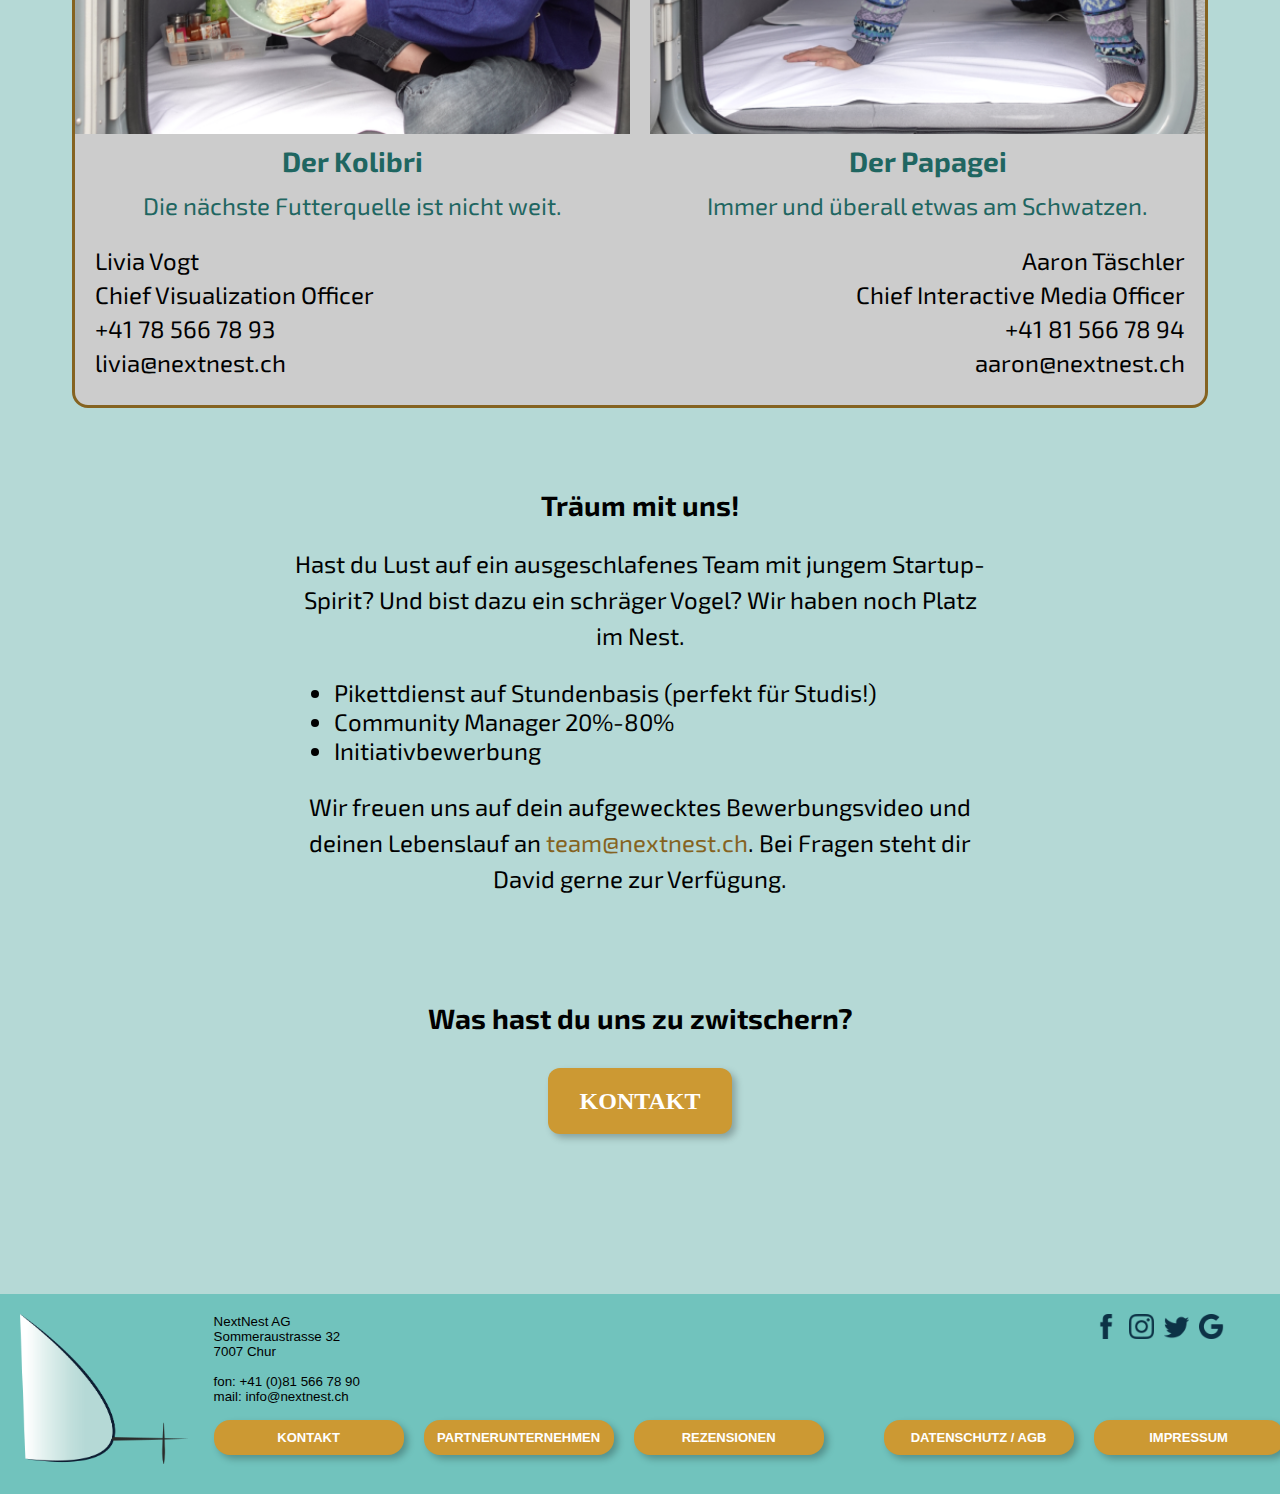
==== commit 95f1b8c7: "kleinere Fehler ausgebügelt" ====
--- a/about-us.html
+++ b/about-us.html
@@ -29,7 +29,7 @@
 <main>
 
     <h1 class="main-title">Flieg hoch mit unseren Wohnwagen!</h1>
-    <div class="box"><video src="img/Imagefilm NextNest.mp4" class="imagefilm" height="376px" type="mp4" controls></video></div>
+    <div class="box"><video src="img/Imagefilm_NextNest.mp4" class="imagefilm" height="376px" type="mp4" controls></video></div>
     <h2 class="second-title">Unser Service - deine Vorteile</h2>
 
     <div class="values">
@@ -58,7 +58,7 @@
 
     <div class="grosse_box">
         <div class="member_left">
-            <div class="bild_member"><img src="img/DW.png" height="490px"></div>
+            <div class="bild_member"><img src="img/DW.png" height="490px" alt="David Widmer"></div>
             <div class="title_member"><h2>Der Pelikan</h2></div>
             <div class="claim_member"><p>Nimmt sich den Schnabel oft einmal zu voll.</p></div>
             <div class="contact-info">
@@ -69,7 +69,7 @@
             </div>
         </div>
         <div class="member_right">
-            <div class="bild_member"><img src="img/GR.png" height="490px"></div>
+            <div class="bild_member"><img src="img/GR.png" height="490px" alt="Gina-Soraya Ruffino"></div>
             <div class="title_member"><h2>Der Pfau</h2></div>
             <div class="claim_member"><p>Mit Eleganz und viel Geschrei durchs Leben.</p></div>
             <div class="contact-info">
@@ -80,7 +80,7 @@
             </div>
         </div>
         <div class="member_left">
-            <div class="bild_member"><img src="img/LV.png" height="490px"></div>
+            <div class="bild_member"><img src="img/LV.png" height="490px" alt="Livia Vogt"></div>
             <div class="title_member"><h2>Der Kolibri</h2></div>
             <div class="claim_member"><p>Die nächste Futterquelle ist nicht weit.</p></div>
             <div class="contact-info">
@@ -91,7 +91,7 @@
             </div>
         </div>
         <div class="member_right">
-            <div class="bild_member"><img src="img/AT.png" height="490px"></div>
+            <div class="bild_member"><img src="img/AT.png" height="490px" alt="Aaron Täschler"></div>
             <div class="title_member"><h2>Der Papagei</h2></div>
             <div class="claim_member"><p>Immer und überall etwas am Schwatzen.</p></div>
             <div class="contact-info">
@@ -138,10 +138,10 @@
         <div class="icon"><img src="img/Google.png" alt="Google" height="25px"></div>
       </div>
       <a href="kontakt.html" class="link-box1">KONTAKT</a>
-      <a href="error-page.html"div class="link-box2">PARTNERUNTERNEHMEN</a>
-      <a href="error-page.html"div class="link-box3">REZENSIONEN</a>
-      <a href="error-page.html"div class="link-box4">DATENSCHUTZ / AGB</a>
-      <a href="impressum.html"div class="link-box5">IMPRESSUM</a>
+      <a href="error-page.html" class="link-box2">PARTNERUNTERNEHMEN</a>
+      <a href="error-page.html" class="link-box3">REZENSIONEN</a>
+      <a href="error-page.html" class="link-box4">DATENSCHUTZ / AGB</a>
+      <a href="impressum.html" class="link-box5">IMPRESSUM</a>
     </div>  
   </footer>
 
--- a/css/style_overall.css
+++ b/css/style_overall.css
@@ -33,6 +33,10 @@
     align-items: center;
     padding: 10px 0 10px 10px;
   }
+
+  header p{
+    line-height: 100%;
+  }
   
   @media (min-width: 1200px){
       
@@ -99,7 +103,7 @@
       justify-content: center;
       font-size: 16px;
       border-right: 1px solid #856321;
-      border-bottom: 1px solid 856321;
+      border-bottom: 1px solid #856321;
     }
   
     .table-cell:nth-child(3) {
@@ -132,7 +136,7 @@
       justify-content: center;
       font-size: 20px;
       border-right: 1px solid #856321;
-      border-bottom: 1px solid 856321;
+      border-bottom: 1px solid #856321;
     }
   
     .table-cell:nth-child(3) {
--- a/css/style_überuns.css
+++ b/css/style_überuns.css
@@ -35,6 +35,10 @@
   line-height: 150%;
 }
 
+header p{
+  line-height: 100%;
+}
+
 .box {
   width: auto;
   height: auto;
@@ -59,11 +63,11 @@
     margin: 40px auto 40px auto;
   }
 
-.imagefilm{
-  object-fit: cover;
-  height: auto;
-  width: 90vw;
-}
+  .imagefilm{
+    object-fit: cover;
+    height: 70vh;
+    width: auto;
+  }
 }
 
 .values {
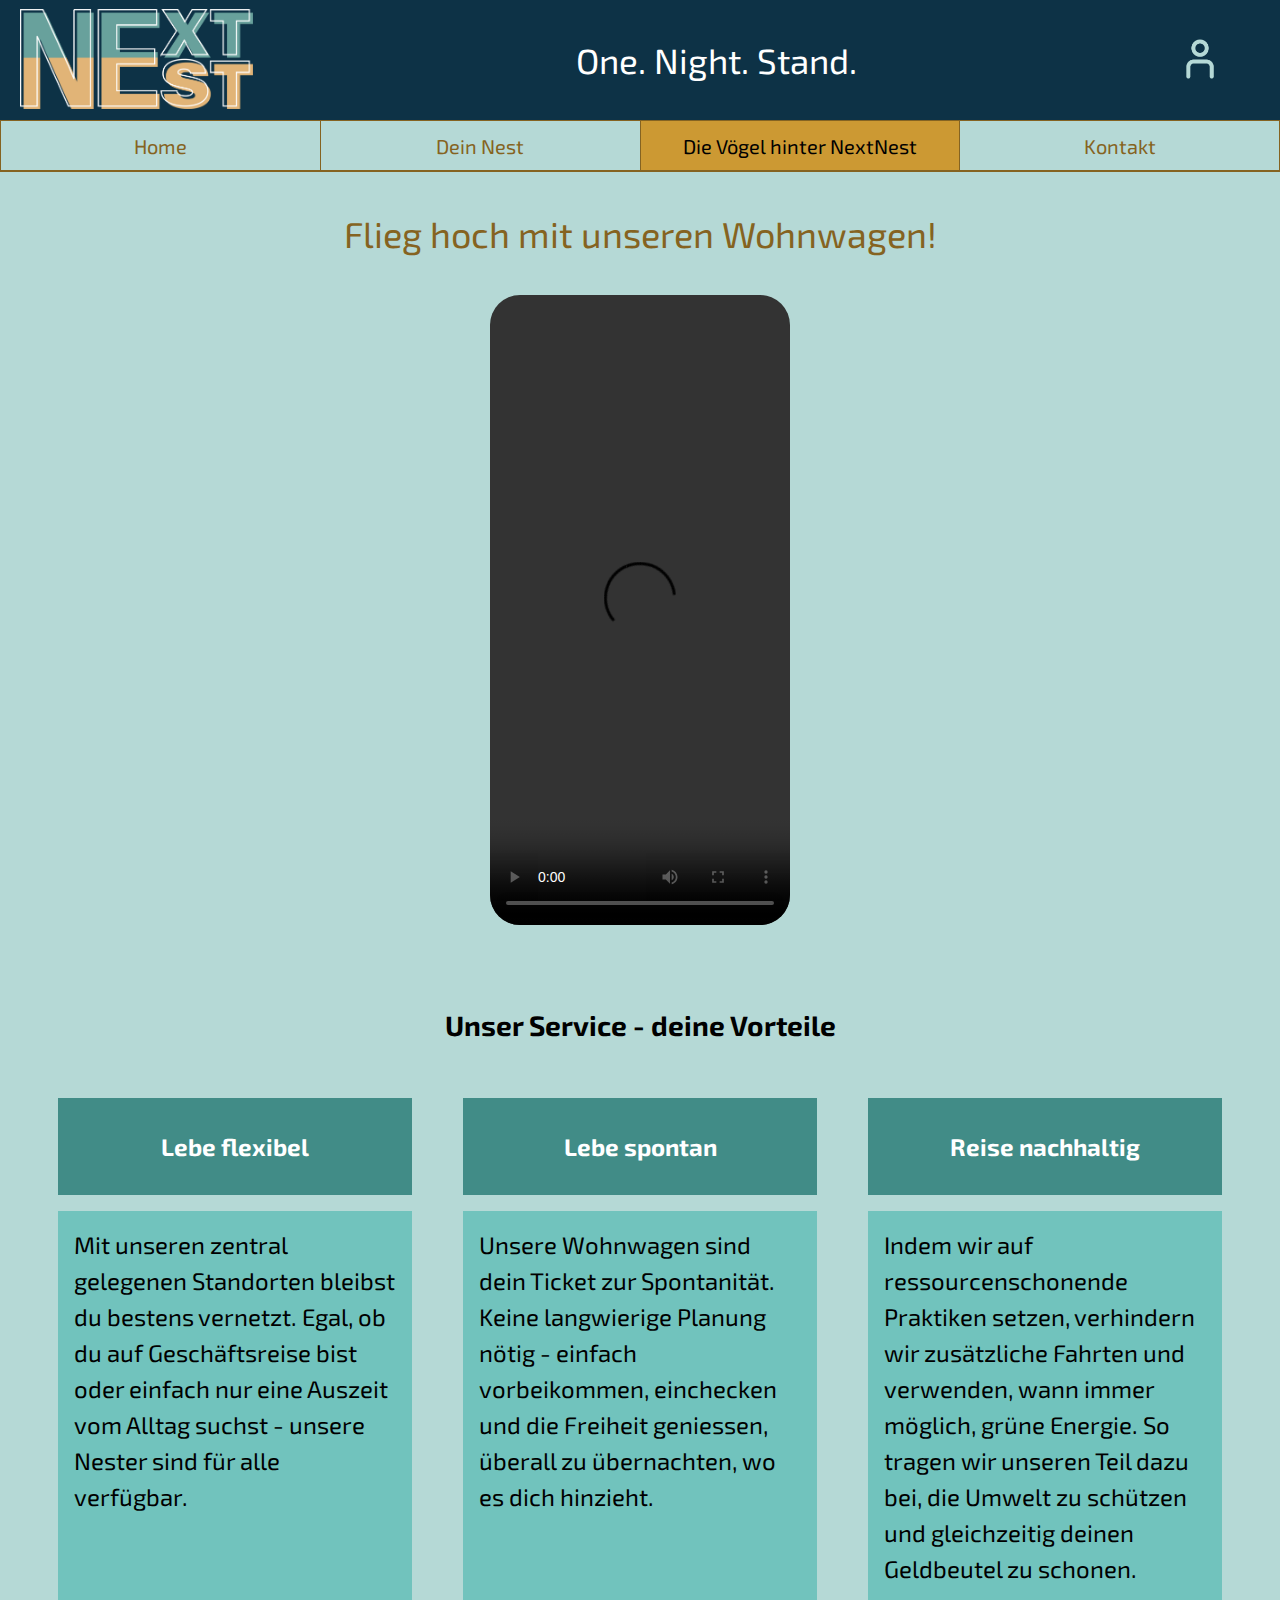
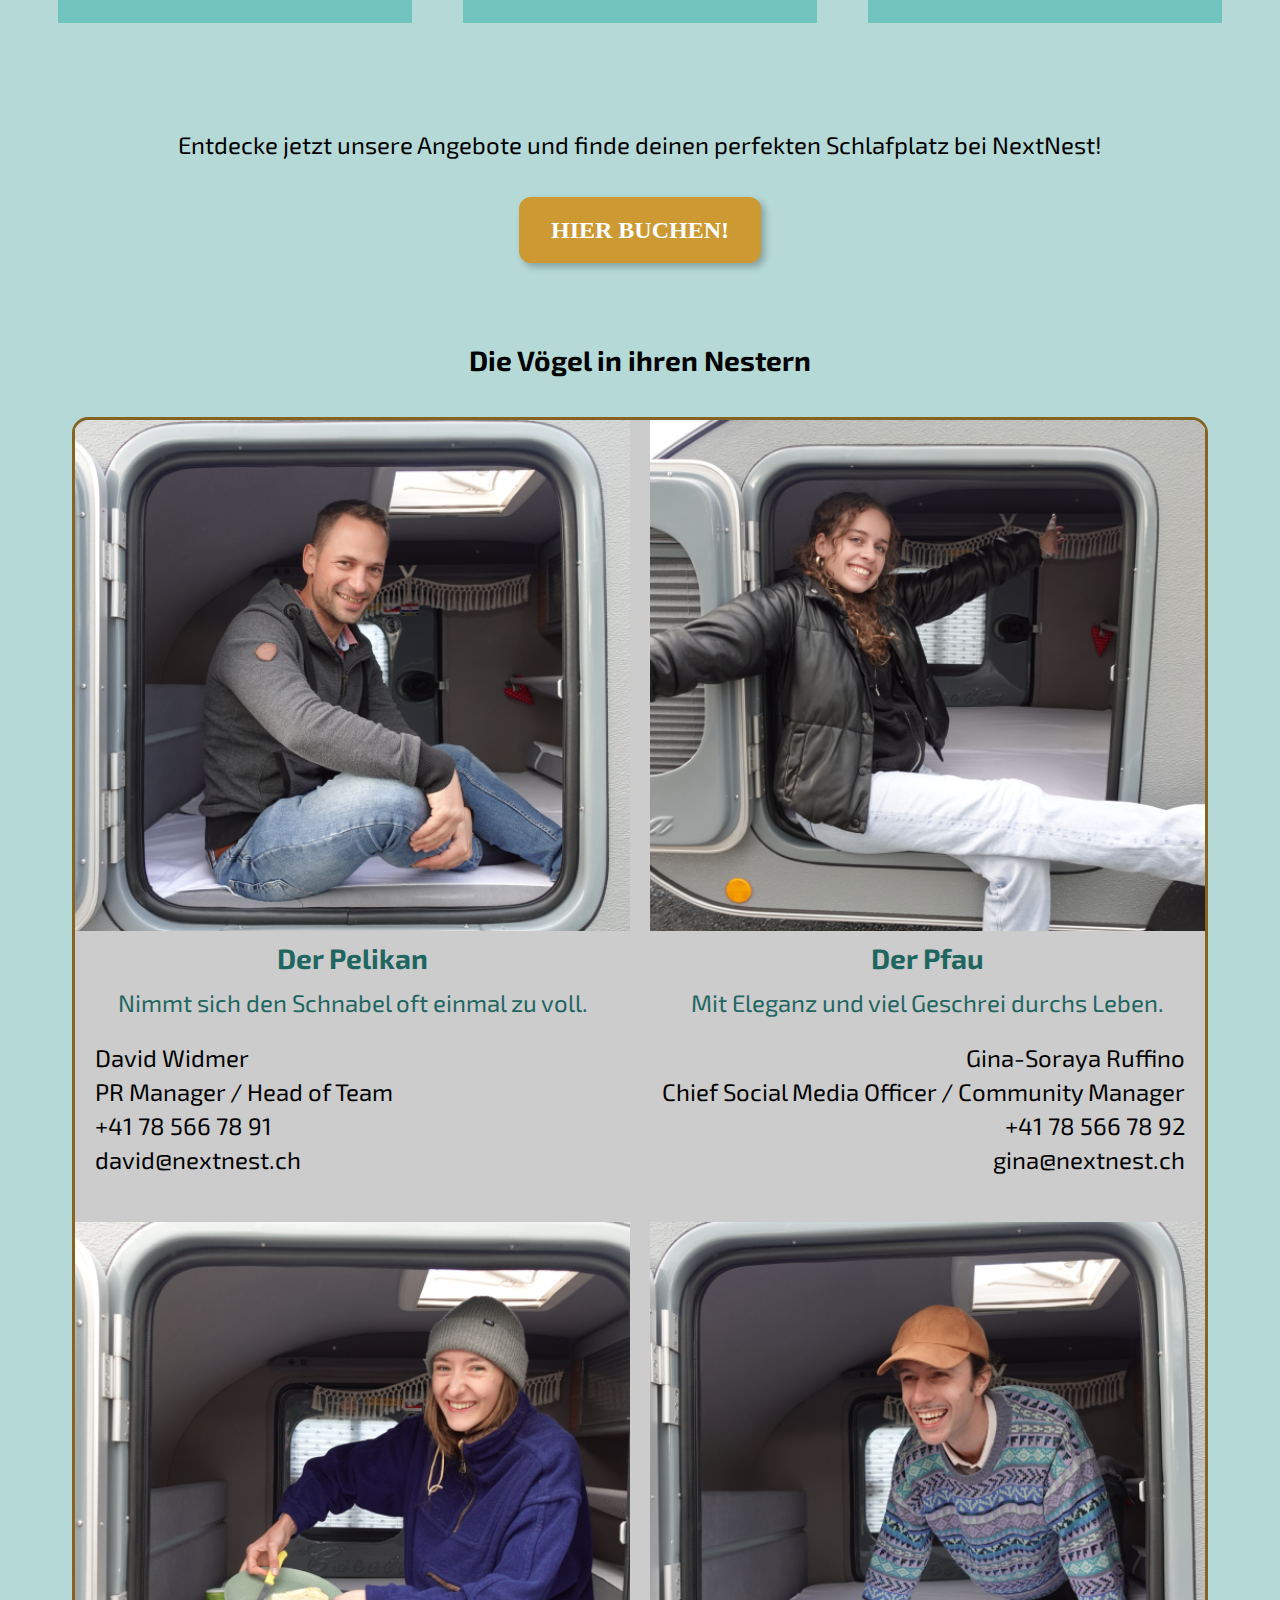
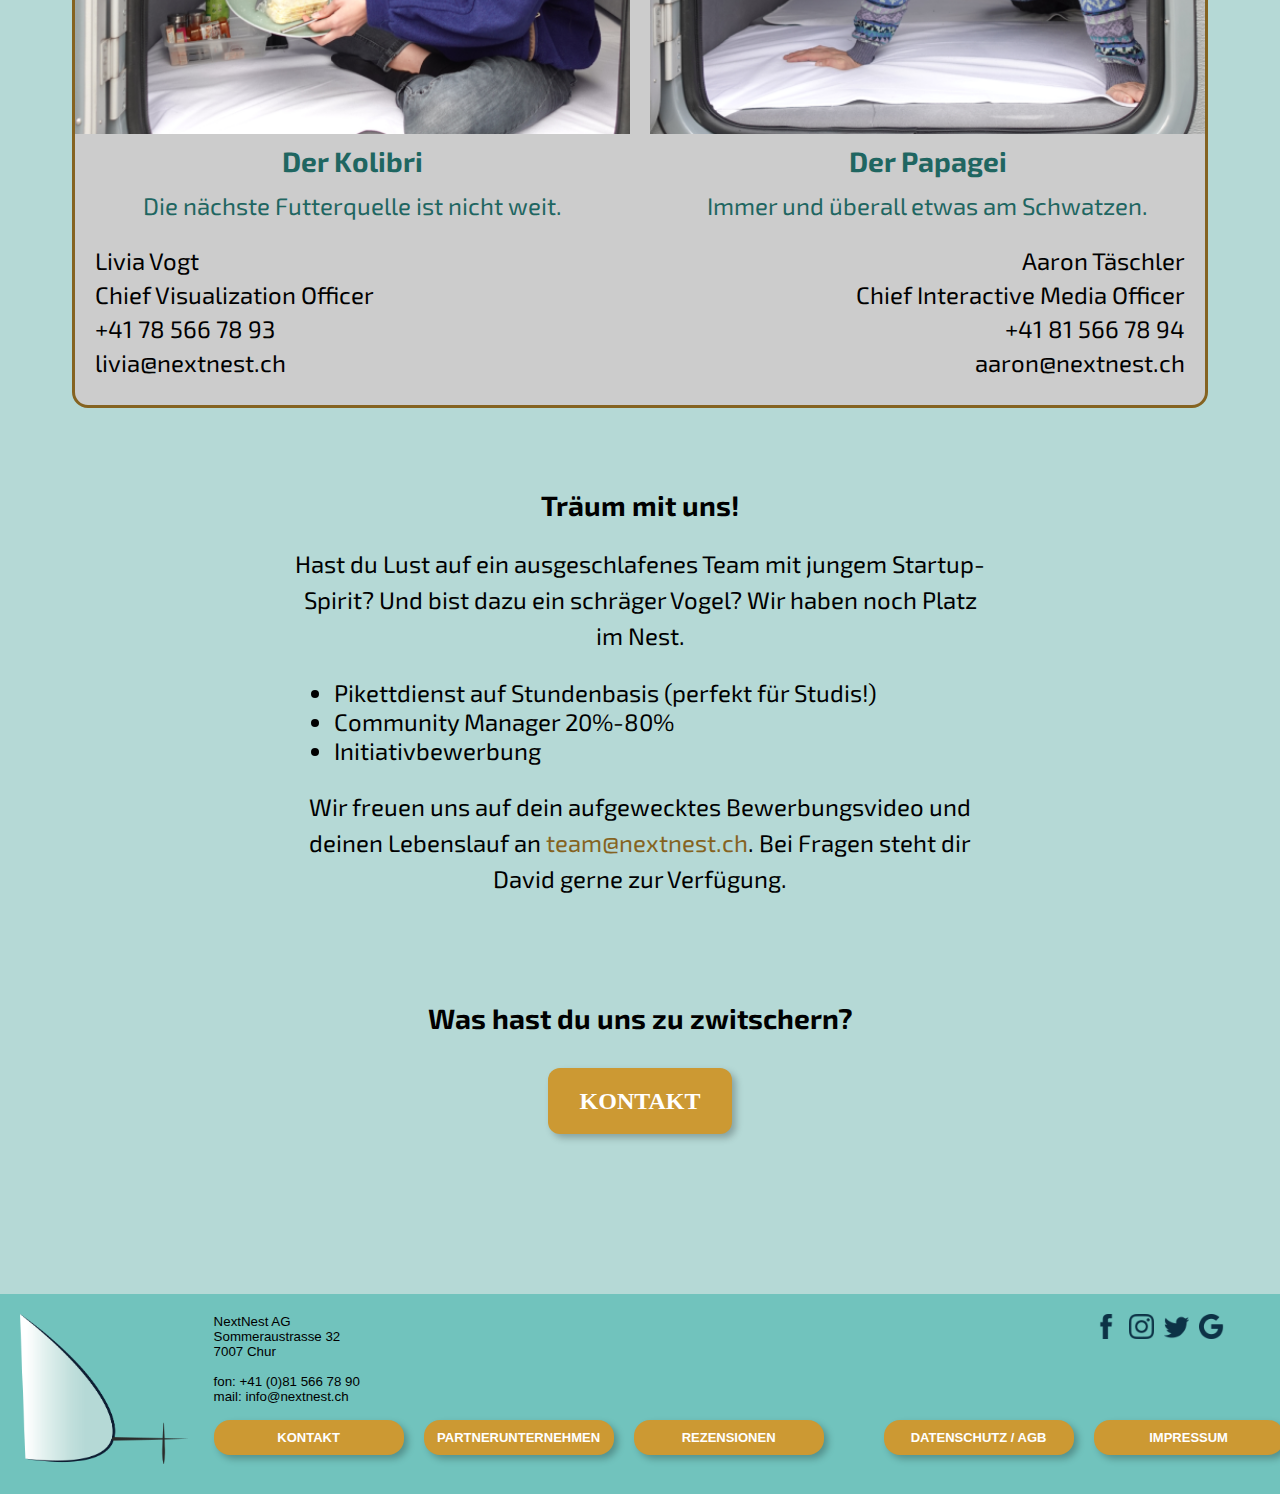
==== commit 5c1e91e1: "Update about-us.html" ====
--- a/about-us.html
+++ b/about-us.html
@@ -8,7 +8,7 @@
     <link rel="preconnect" href="https://fonts.googleapis.com">
     <link href="https://fonts.googleapis.com/css2?family=Exo+2:wght@400;700;900&display=swap" rel="stylesheet">
     <link rel="stylesheet" href="css/style_overall.css">
-    <link rel="stylesheet" href="css/style_überuns.css">
+    <link rel="stylesheet" href="css/style_about-us.css">
 </head>
 <body>
 
--- a/css/style_about-us.css
+++ b/css/style_about-us.css
@@ -0,0 +1,347 @@
+main{
+  padding: 0 3vw 0 3vw;
+}
+
+main a{
+  text-decoration: none;
+}
+
+h1 {
+    font-family: 'Exo 2', sans-serif;
+    font-size: 36px;
+    font-weight: 400;
+    color: var(--darkbrown);
+    text-align: center;
+    margin-top: 40px;
+}
+
+h2 {
+    margin-top: 80px;
+    font-size: 28px;
+    font-weight: 700;
+    text-align: center;
+}
+
+h3{
+    font-size: 24px;
+    font-weight: 700;
+    text-align: center;
+}
+
+p {
+  text-align: center;
+  font-size: 24px;
+  font-weight: 400;
+  line-height: 150%;
+}
+
+header p{
+  line-height: 100%;
+}
+
+.box {
+  width: auto;
+  height: auto;
+  border-radius: 30px;
+  text-align: center;
+  margin: 40px auto 40px auto;
+}
+
+.imagefilm{
+  object-fit: cover;
+  border-radius: 30px;
+  width: 94vw;
+  height: auto;
+}
+
+@media (min-width: 1200px){
+
+.box {
+    width: 90vw;
+    height: auto;
+    text-align: center;
+    margin: 40px auto 40px auto;
+  }
+
+  .imagefilm{
+    object-fit: cover;
+    height: 70vh;
+    width: auto;
+  }
+}
+
+.values {
+  display: flex;
+  flex-direction: column;
+  margin: 40px auto 0 auto;
+  justify-content: center;
+}
+
+@media (min-width: 1200px){
+
+  .values {
+    display: flex;
+    flex-direction: row;
+  }
+}
+
+.value-box {
+  display: flex;
+  flex-direction: column;
+  margin: 0 2vw 0 2vw;
+}
+
+.title-box {
+    margin-top: 16px;
+    margin-bottom: 16px;
+    padding: 10px;
+
+    background-color: var(--green);
+    color: white;
+}
+
+.content-box {
+  width: auto;
+  height: auto;
+  padding: 16px;
+  background-color:var(--light2);
+}
+
+.content-box p {
+  font-size: 20px;
+}
+
+@media (min-width: 1200px){
+
+  .content-box {
+    width: 322px;
+    height: 380px;
+  }
+
+  .content-box p {
+    font-size: 24px;
+  }
+}
+
+  .content-box p {
+    text-align: left;
+    margin-top: 0;
+  }
+  .CTA {
+    display: flex;
+    flex-direction: column;
+    justify-content: center;
+    margin-top: 40px;
+    justify-content: center;
+  }
+
+@media (min-width: 1200px){
+
+  .CTA {
+    margin-top: 80px;
+  }
+}
+
+  .button_hier_buchen{
+    background-color: rgba(204, 153, 51, 1);
+    box-shadow: 4px 4px 7px 0px rgba(0, 0, 0, 0.25);
+    color: white;
+    font-family: Verdana;
+    text-align: center;
+    display: inline-block;
+    margin: 10px auto 0 auto;
+    /*float: right;*/
+    
+    padding: 15px 32px;
+    transition-duration: 0.4s;
+    border-radius: 12px;
+    font-size: 24px;
+    font-weight: 700;
+    line-height: 36px; /* 150% */
+  }
+
+.button_hier_buchen:hover{
+    background-color: rgba(13, 29, 50, 1);
+}
+
+  .title2 {
+    margin-top: 80px;
+  }
+
+  .grosse_box {
+    position: relative;
+    display: flex;
+    flex-direction: column;
+    margin: 40px auto 0 auto;
+    width: auto;
+    border-radius: 16px;
+    border: 3px solid var(--darkbrown);
+    background: rgba(204, 204, 204, 1);
+  }
+
+@media (min-width: 1200px){
+  .grosse_box {
+    position: relative;
+    display: grid;
+    grid-template-columns: 1fr 1fr;
+    gap: 20px;
+    width: 1130px;
+  }
+}
+
+.member_left {
+  align-items: left;
+}
+
+.member_right {
+  align-items: right;
+}
+
+.member_left, .member_right {
+  display: flex;
+  flex-direction: column;
+}
+
+.member_left p{
+  text-align: left
+}
+
+.member_right p{
+  text-align: right
+}
+
+.bild_member img {
+  object-fit: cover;
+  width: 100%;
+  height: 100%;
+  border-radius: 16px;
+}
+
+@media (min-width: 1200px){
+  
+  .member_left .bild_member img {
+    margin-left: 0;
+    border-radius: 0;
+  }
+
+  .member_right .bild_member img {
+    text-align: right;
+    border-radius: 0;
+  }
+}
+
+.title_member h2{
+
+  font-size: 24px;
+  font-weight: 700;
+  text-align: center;
+
+  color: var(--green1);
+  margin:10px auto 10px auto;
+}
+
+.claim_member p {
+  font-size: 20px;
+  text-align: center;
+  color: var(--green1);
+  margin:0 2vw 10px 2vw;
+}
+
+@media (min-width: 1200px){
+
+  .title_member h2{
+    font-size: 28px;
+  }
+
+  .claim_member p {
+    font-size: 24px;
+  }
+}
+
+.contact-info {
+  margin: 5px auto auto 20px;
+}
+
+.contact-info p {
+  font-size: 18px;
+  margin: 6px auto 6px auto;
+  line-height: auto;
+  text-align: left;
+}
+
+.contact-info .contact-email{
+  margin-bottom: 30px;
+}
+
+@media(min-width: 1200px){
+
+  .contact-info p {
+    font-size: 24px;
+    line-height: 100%;
+    margin: 10px auto 10px auto;
+  }
+
+  .member_right .contact-info {
+    margin: 5px 20px auto auto;
+  }
+
+  .member_right .contact-info p {
+    line-height: 100%;
+    text-align: right;
+    margin: 10px auto 10px auto;
+  }
+}
+
+.bewerbungstext p{
+  padding: 0 3vw 0 3vw;
+}
+
+.bewerbungstext ul{
+  margin: auto auto auto 3vw;
+  font-size: 20px;
+}
+
+@media (min-width:1200px){
+
+  .bewerbungstext p {
+    padding: 0 20vw 0 20vw;
+  }
+
+  .bewerbungstext ul{
+    margin: auto auto auto 20vw;
+    font-size: 24px;
+  }
+}
+
+.bewerbungstext a{
+  color: var(--darkbrown);
+}
+
+.kontakt{
+  display: flex;
+  flex-direction: column;
+  justify-content: center;
+  justify-content: center;
+}
+
+.button_kontakt{
+  background-color: rgba(204, 153, 51, 1);
+  box-shadow: 4px 4px 7px 0px rgba(0, 0, 0, 0.25);
+  color: white;
+  font-family: Verdana;
+  text-align: center;
+  display: inline-block;
+  margin: 10px auto 80px auto;
+  /*float: right;*/
+  
+  padding: 15px 32px;
+  transition-duration: 0.4s;
+  border-radius: 12px;
+  font-size: 24px;
+  font-weight: 700;
+  line-height: 36px; /* 150% */
+}
+
+.button_kontakt:hover {
+  background-color: rgba(13, 29, 50, 1);
+}